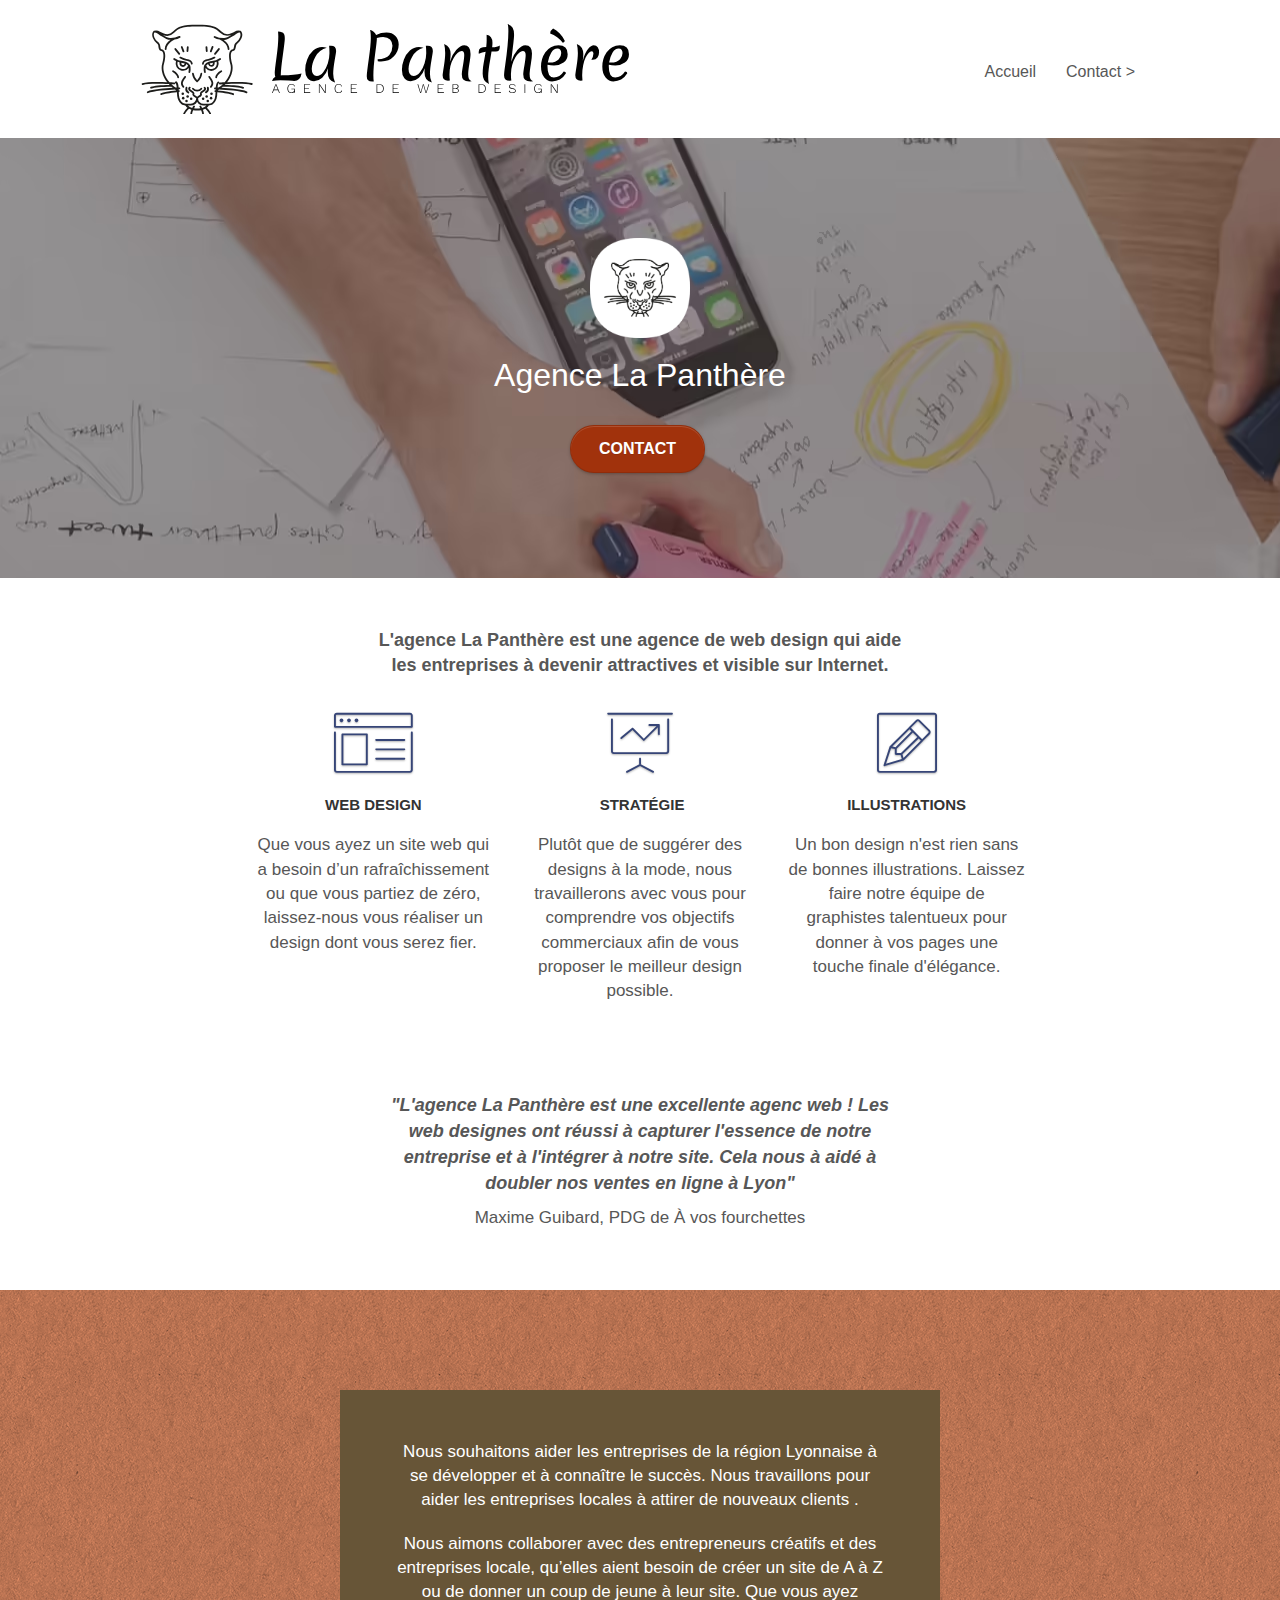
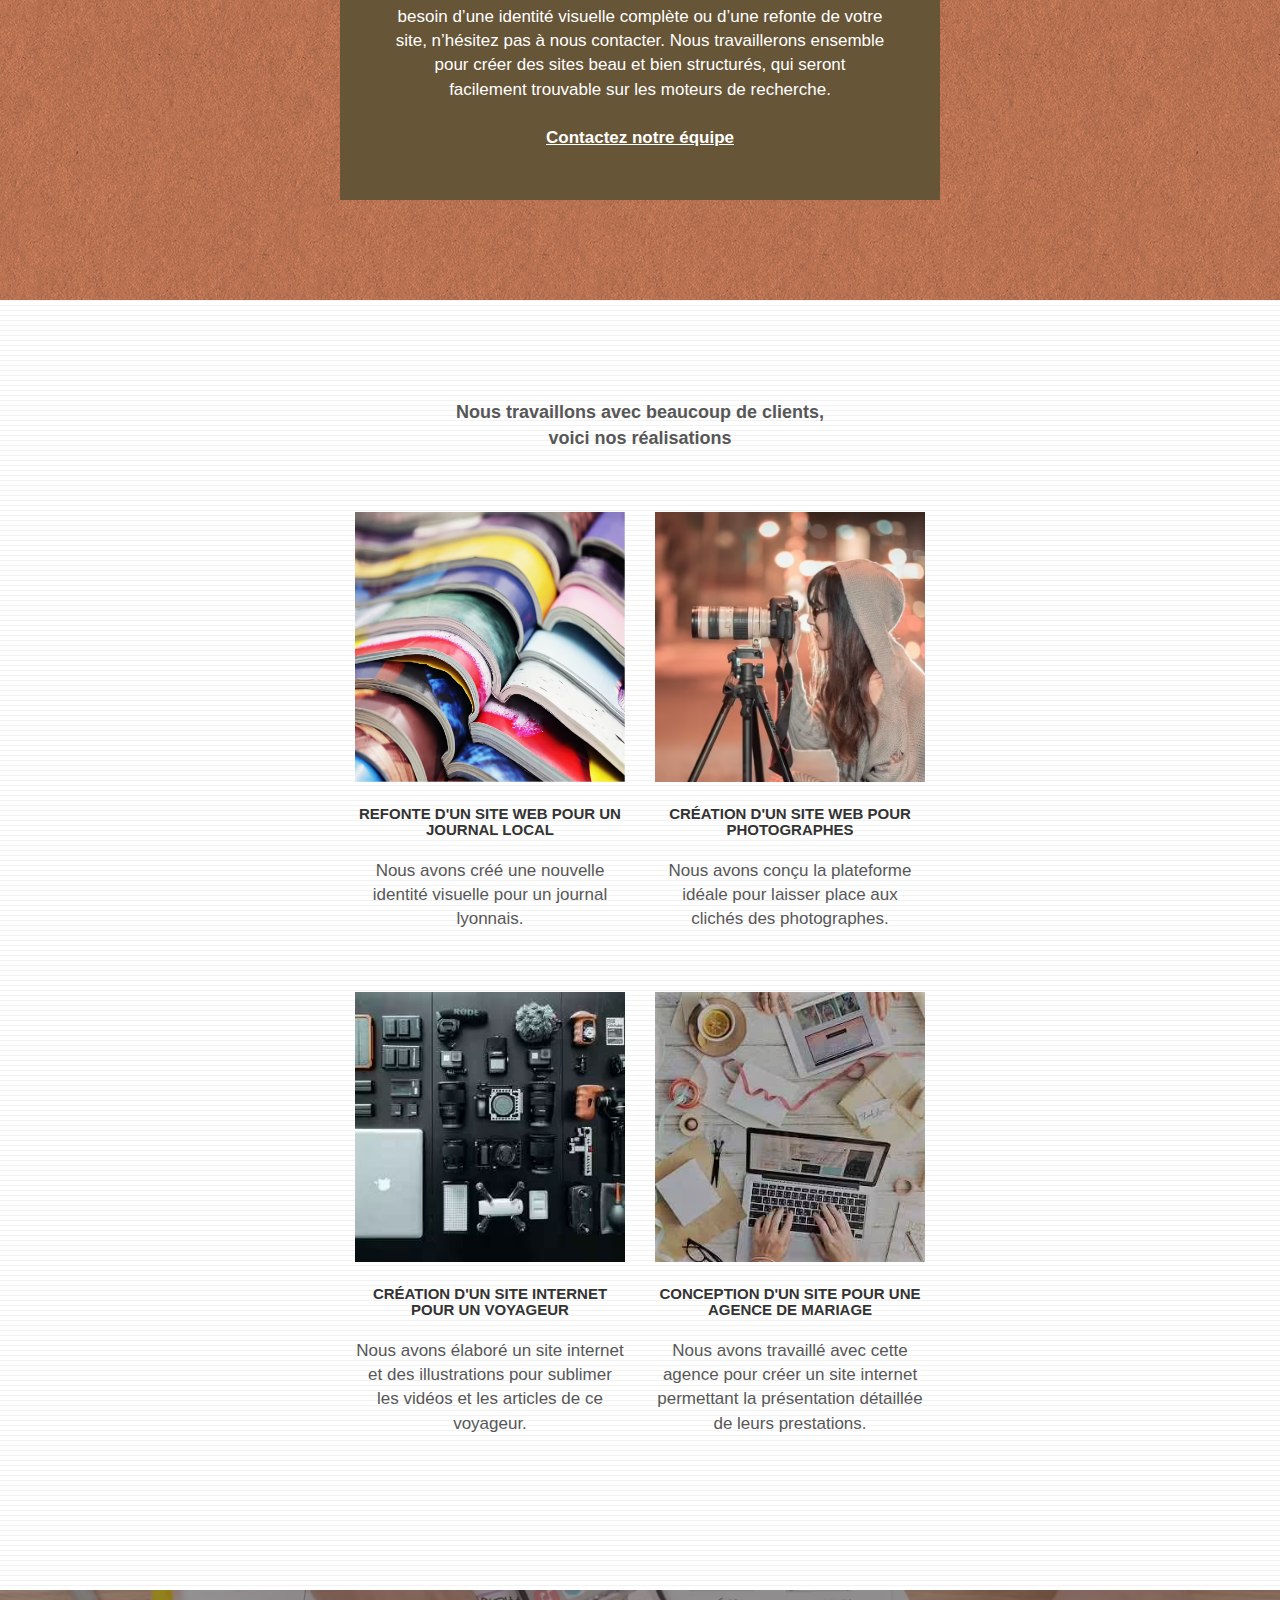
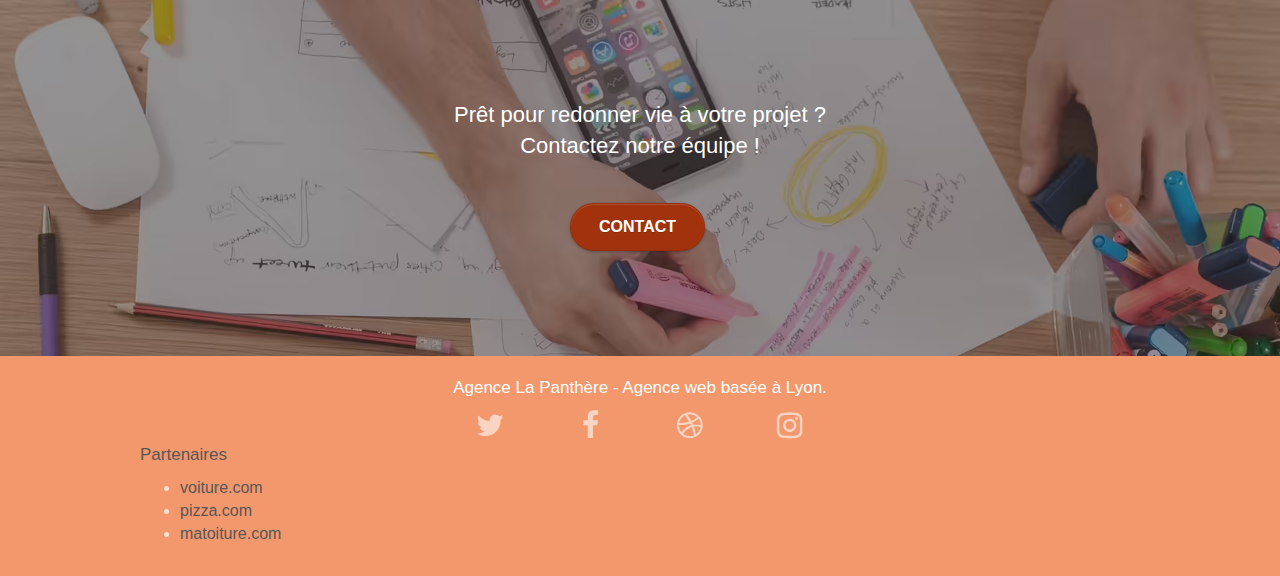
==== index.html @ 0330faa1 "Pushing all file" ====
<!doctype html>
<html lang="fr">
<head>
    <meta charset="utf-8">
    <meta name="description" content="Page d'introduction de la société web design La Panthère">
    <meta name="viewport" content="width=device-width, initial-scale=1.0, viewport-fit=cover">
    <link rel="shortcut icon" type="image/png" href="favicon.jpg">
    
	<link rel="stylesheet" type="text/css" href="./css/bootstrap.min.css">
	<link rel="stylesheet" type="text/css" href="style.min.css">
	<link rel="stylesheet" type="text/css" href="./css/font-awesome.min.css">
	<link rel="stylesheet" type="text/css" href="./css/et-line.min.css">
	
    
	<script src="./js/jquery-2.1.0.min.js"></script>
	<script src="./js/bootstrap.min.js"></script>
	<script src="./js/blocs.min.js"></script>
	<script src="./js/jquery.touchSwipe.min.js" defer></script>
	<script src="./js/gmaps.min.js"></script>

    <title>Accueil</title>

    
<!-- Analytics -->
 
<!-- Analytics END -->
    
</head>
<body>
<!-- Principal conteneur -->
<main class="page-container">
    
<!-- bloc-0 -->
<header class="bloc bgc-white l-bloc " id="bloc-0">
	<div class="container bloc-sm">

		<nav class="navbar row">
			<div class="navbar-header">
				<a class="navbar-brand" href="index.html"><img src="img/agence-la-panthere-monochrome.svg" alt="paris web design logo agence web" height="40" aria-label="Logo panthère de la marque"/></a>
				<button id="nav-toggle" type="button" class="ui-navbar-toggle navbar-toggle" data-toggle="collapse" data-target=".navbar-1" aria-label="dérouler menu de navigation">
					<span class="sr-only">Toggle navigation</span><span class="icon-bar"></span><span class="icon-bar"></span><span class="icon-bar"></span>
				</button>
			</div>
			<div class="collapse navbar-collapse navbar-1 special-dropdown-nav">
				<ul class="site-navigation nav navbar-nav">
					<li>
						<a aria-label="Ce diriger vers la page Accueil" href="index.html">Accueil</a>
					</li>
					<li>
						<a aria-label="Ce diriger vers la page Contact" href="page2.html">Contact &gt;</a>
					</li>
				</ul>
			</div>
		</nav>
	</div>
</header>
<!-- bloc-0 END -->

<!-- bloc-1-presentation -->
<section class="bloc bgc-dark-slate-blue bg-banniere d-bloc bg-t-edge bloc-bg-texture texture-paper b-parallax" id="bloc-1-hero">
	<div class="container bloc-lg">
		<div class="row tight-width-whitespace">
			<div class="col-sm-12">
				<img src="img/logo.png" class="center-block image-resize-mode" width="100" alt="Agence La Panthère, agence web paris, création logo paris" aria-label="Logo panthère de la marque"/>
				<h1 class="text-center hero-bloc-text tc-white ">
					Agence La Panthère
				</h1>
				<div class="text-center">
					<a href="page2.html" class="btn btn-lg btn-clean btn-rd cta-hero btn-atomic-tangerine" id="cta-hero" aria-label="Ce diriger vers la page Contact">Contact</a>
				</div>
			</div>
		</div>
	</div>
</section>
<!-- bloc-1-presentation END -->

<!-- bloc-2-services -->
<section class="bloc bgc-white l-bloc" id="bloc-2-services">
	<div class="container bloc-md">
		<div class="row">
			<div class="col-sm-12 text-center">
				<p class="citations ct_heavy">L'agence La Panthère est une agence de web design qui aide<br>
					les entreprises à devenir attractives et visible sur Internet.</p>
			</div>
		</div>
		<div class="row voffset-lg med-width-whitespace">
			<div class="col-sm-4">
				<div class="text-center">
					<span class="et-icon-browser sm-shadow icon-dark-slate-blue icons icon-lg"></span>
				</div>
				<h3 class="mg-md text-center">
					Web design
				</h3>
				<p class="text-center citations">
					Que vous ayez un site web qui a besoin d&rsquo;un rafraîchissement ou que vous partiez de zéro, laissez-nous vous réaliser un design dont vous serez fier.
				</p>
			</div>
			<div class="col-sm-4">
				<div class="text-center">
					<span class="et-icon-presentation sm-shadow icon-dark-slate-blue icons icon-lg" ></span>
				</div>
				<h3 class="mg-md text-center">
					&nbsp;Stratégie
				</h3>
				<p class="text-center citations">
					Plutôt que de suggérer des designs à la mode, nous travaillerons avec vous pour comprendre vos objectifs commerciaux afin de vous proposer le meilleur design possible.<br>
				</p>
			</div>
			<div class="col-sm-4">
				<div class="text-center">
					<span class="et-icon-edit sm-shadow icon-dark-slate-blue icons icon-lg"></span>
				</div>
				<h3 class="mg-md text-center">
					Illustrations
				</h3>
				<p class="text-center citations">
					Un bon design n'est rien sans de bonnes illustrations. Laissez faire notre équipe de graphistes talentueux pour donner à vos pages une touche finale d'élégance.
				</p>
			</div>
		</div>
		<div class="row voffset-lg voffset">
			<div class="col-xs-12 col-md-8 col-md-offset-2 text-center">
				<p class="ct_heavy ct_ita">"L'agence La Panthère est une excellente agenc web ! Les<br>
					web designes ont réussi à capturer l'essence de notre<br>
					entreprise et à l'intégrer à notre site. Cela nous à aidé à<br>
					doubler nos ventes en ligne à Lyon"</p>
				<p class="citations ct_light">Maxime Guibard, PDG de À vos fourchettes</p>
			</div>
		</div>
	</div>
</section>
<!-- bloc-2-services END -->

<!-- bloc-3-what-i-do -->
<section class="bloc tc-white bgc-atomic-tangerine bg-presentation d-bloc bloc-bg-texture texture-paper b-parallax" id="bloc-3-what-i-do">
	<div class="container bloc-lg">
		<div class="row tight-width-whitespace black-background">
			<div class="col-sm-12">
				<h2 class="mg-md text-center tc-white citations">
					Nous souhaitons aider les entreprises de la région Lyonnaise à se développer et à connaître le succès. Nous travaillons pour aider les entreprises locales à attirer de nouveaux clients .<br>
				</h2>
				<p class="text-center white citations">
					Nous aimons collaborer avec des entrepreneurs créatifs et des entreprises locale, qu’elles aient besoin de créer un site de A à Z ou de donner un coup de jeune à leur site. Que vous ayez besoin d’une identité visuelle complète ou d’une refonte de votre site, n’hésitez pas à nous contacter. Nous travaillerons ensemble pour créer des sites beau et bien structurés, qui seront facilement trouvable sur les moteurs de recherche. <br><br><a class="ltc-white bold-link" href="page2.html">Contactez notre équipe</a><br>
				</p>
			</div>
		</div>
	</div>
</section>
<!-- bloc-3-what-i-do END -->

<!-- bloc-4-portfolio -->
<section class="bloc bgc-white bg-lines-h2-bg bg-repeat l-bloc" id="bloc-4-portfolio">
	<div class="container bloc-lg">
		<div class="row">
			<div class="col-sm-12 text-center">
				<p class="ct_heavy">Nous travaillons avec beaucoup de clients,<br>
					voici nos réalisations</p>
			</div>
		</div>
		<div class="row tight-width-whitespace portfolio-row">
			<div class="col-sm-6">
				<a href="#" data-lightbox="img/1.avif" data-gallery-id="gallery-1" data-caption="Refonte d'un site web pour un journal local" data-frame="snapshot-lb"><img src="img/1.avif" alt="refonte site web journal" class="img-responsive portfolio-thumb" aria-label="Photo de livre multi-color posé les "/></a>
				<h3 class="mg-md text-center">
					Refonte d'un site web pour un journal local
				</h3>
				<p class="text-center citations">
					Nous avons créé une nouvelle identité visuelle pour un journal lyonnais.
				</p>
			</div>
			<div class="col-sm-6">
				<a href="#" data-lightbox="img/2.avif" data-gallery-id="gallery-1" data-caption="Création d'un site web pour photographes" data-frame="snapshot-lb"><img src="img/2.avif" class="img-responsive portfolio-thumb" alt="Création d'un site web pour photographes" aria-label="Photo d'une femme regardant a travers un appareil photo"/></a>
				<h3 class="mg-md text-center">
					Création d'un site web pour photographes
				</h3>
				<p class="text-center citations">
					Nous avons conçu la plateforme idéale pour laisser place aux clichés des photographes.
				</p>
			</div>
		</div>
		<div class="row tight-width-whitespace portfolio-row">
			<div class="col-sm-6">
				<a href="#" data-lightbox="img/3.avif" data-gallery-id="gallery-1" data-caption="Création d'un site internet pour un voyageur" data-frame="snapshot-lb"><img src="img/3.avif" class="img-responsive portfolio-thumb" alt="Création d'un site web pour voyageur" aria-label="Photo d'une table avec divers objets numérique ordinateur, caméra, drone, micro dessus"/></a>
				<h3 class="mg-md text-center">
					Création d'un site internet pour un voyageur
				</h3>
				<p class="text-center citations">
					Nous avons élaboré un site internet et des illustrations pour sublimer les vidéos et les articles de ce voyageur.
				</p>
			</div>
			<div class="col-sm-6">
				<a href="#" data-lightbox="img/4.avif" data-gallery-id="gallery-1" data-caption="Conception d'un site pour une agence de mariage" data-frame="snapshot-lb"><img src="img/4.avif" class="img-responsive portfolio-thumb" alt="Création d'un site web pour agence de mariage" aria-label="Photo d'une table, il y a deux personnes qui travaille sur un ordinateur et une tablette"/></a>
				<h3 class="mg-md text-center">
					Conception d'un site pour une agence de mariage
				</h3>
				<p class="text-center citations">
					Nous avons travaillé avec cette agence pour créer un site internet permettant la présentation détaillée de leurs prestations.
				</p>
			</div>
		</div>
	</div>
</section>
<!-- bloc-4-portfolio END -->

<!-- bloc-5-cta -->
<section class="bloc bgc-dark-slate-blue bg-banniere d-bloc bloc-bg-texture texture-paper" id="bloc-5-cta">
	<div class="container bloc-lg">
		<div class="row">
			<h2 class="mg-md text-center tc-white">
				Prêt pour redonner vie à votre projet ?<br>Contactez notre équipe !
			</h2>
			<div class="col-sm-12 text-center">
				<a href="page2.html" class="btn btn-atomic-tangerine btn-clean btn-rd btn-lg cta-hero" aria-label="Ce diriger vers la page Contact">Contact</a>
			</div>
		</div>
	</div>
</section>
<!-- bloc-5-cta END -->

<!-- Footer - bloc-8 -->
<footer class="bloc bgc-atomic-tangerine d-bloc" id="bloc-8">
	<div class="container bloc-sm">
		<div class="row">
			<div class="col-sm-12">
				<p class="text-center white citations">
					Agence La Panthère - Agence web basée à Lyon.<br>
				</p>
				<div class="row row-no-gutters social">
					<div class="col-sm-3">
						<div class="text-center">
							<a class="social" href="index.html" aria-label="Ce diriger vers la page Twitter"><span class="fa fa-twitter icon-md"></span></a>
						</div>
					</div>
					<div class="col-sm-3">
						<div class="text-center">
							<a class="social" href="index.html" aria-label="Ce diriger vers la page Facebook"><span class="fa fa-facebook icon-md"></span></a>
						</div>
					</div>
					<div class="col-sm-3">
						<div class="text-center">
							<a class="social" href="index.html" aria-label="Ce diriger vers la page Dribbble"><span class="fa fa-dribbble icon-md"></span></a>
						</div>
					</div>
					<div class="col-sm-3">
						<div class="text-center">
							<a class="social" href="index.html" aria-label="Ce diriger vers la page Instragram"><span class="fa fa-instagram icon-md"></span></a>
						</div>
					</div>
				</div>
				<div class="row">
					<div class="col-sm-4">
						<p class="citations">Partenaires</p>
							<ul>
								<li><a href="voiture.com" aria-label="Ce diriger vers le site voiture.com">voiture.com</a></li>
								<li><a href="pizza.com" aria-label="Ce diriger vers le site pizza.com">pizza.com</a></li>
								<li><a href="matoiture.com" aria-label="Ce diriger vers le site matoiture.com">matoiture.com</a></li>
							</ul>		
					</div>
				</div>
			</div>
		</div>
	</div>
</footer>
<!-- Footer - bloc-8 END -->

</main>
<!-- Principal conteneur END -->
    

</body>
</html>
---- style.min.css ----
body{margin:0;padding:0;background:#fff;overflow-x:hidden;-webkit-font-smoothing:antialiased;-moz-osx-font-smoothing:grayscale}a,button{transition:all .3s ease-in-out;outline:0!important}a:hover{text-decoration:none;cursor:pointer}#page-loading-blocs-notifaction{position:fixed;top:0;bottom:0;width:100%;z-index:100000;background:#fff url(img/pageload-spinner.gif) no-repeat center center}.citations{font-size:17px}.ct_heavy{font-weight:700;font-size:18px}.ct_ita{font-style:italic}.ct_light{font-weight:500}.bloc{width:100%;clear:both;background:50% 50% no-repeat;padding:0 50px;-webkit-background-size:cover;-moz-background-size:cover;-o-background-size:cover;background-size:cover;position:relative}.bloc .container{padding-left:0;padding-right:0}.bloc-lg{padding:100px 50px}.bloc-md{padding:50px}.bloc-sm{padding:20px 50px}.bg-b-edge,.bg-bl-edge,.bg-br-edge,.bg-center,.bg-l-edge,.bg-r-edge,.bg-repeat,.bg-t-edge,.bg-tl-edge,.bg-tr-edge{-webkit-background-size:auto!important;-moz-background-size:auto!important;-o-background-size:auto!important;background-size:auto!important}.bg-repeat{background:repeat}.bg-t-edge{background:top no-repeat}.bloc-bg-texture::before{content:"";background-size:2px 2px;position:absolute;top:0;bottom:0;left:0;right:0}.texture-paper::before{z-index:-1;background:url(img/texture-paper.png);background-size:280px 280px}.b-parallax{background-attachment:fixed}.d-bloc{color:rgba(255,255,255,.7)}.d-bloc button:hover{color:rgba(255,255,255,.9)}.d-bloc .icon-round,.d-bloc .icon-rounded,.d-bloc .icon-semi-rounded-a,.d-bloc .icon-semi-rounded-b,.d-bloc .icon-square{border-color:rgba(255,255,255,.9)}.d-bloc .divider-h span{border-color:rgba(255,255,255,.2)}.d-bloc .a-btn,.d-bloc .navbar a,.d-bloc .navbar-brand,.d-bloc a .icon-lg,.d-bloc a .icon-md,.d-bloc a .icon-sm,.d-bloc a .icon-xl,.d-bloc h1 a,.d-bloc h2 a,.d-bloc h3 a,.d-bloc h4 a,.d-bloc h5 a,.d-bloc h6 a,.d-bloc p a{color:rgba(255,255,255,.6)}.d-bloc .a-btn:hover,.d-bloc .navbar a:hover,.d-bloc .navbar-brand:hover,.d-bloc a:hover .icon-lg,.d-bloc a:hover .icon-md,.d-bloc a:hover .icon-sm,.d-bloc a:hover .icon-xl,.d-bloc h1 a:hover,.d-bloc h2 a:hover,.d-bloc h3 a:hover,.d-bloc h4 a:hover,.d-bloc h5 a:hover,.d-bloc h6 a:hover,.d-bloc p a:hover{color:rgba(255,255,255,1)}.d-bloc .navbar-toggle .icon-bar{background:rgba(255,255,255,1)}.d-bloc .btn-wire,.d-bloc .btn-wire:hover{color:rgba(255,255,255,1);border-color:rgba(255,255,255,1)}.d-bloc .panel{color:rgba(0,0,0,.5)}.d-bloc .panel button:hover{color:rgba(0,0,0,.7)}.d-bloc .panel icon{border-color:rgba(0,0,0,.7)}.d-bloc .panel .divider-h span{border-color:rgba(0,0,0,.1)}.d-bloc .panel .a-btn{color:rgba(0,0,0,.6)}.d-bloc .panel .a-btn:hover{color:rgba(0,0,0,1)}.d-bloc .panel .btn-wire,.d-bloc .panel .btn-wire:hover{color:rgba(0,0,0,.7);border-color:rgba(0,0,0,.3)}.d-bloc .panel,.l-bloc{color:rgba(0,0,0,.5)}.d-bloc .panel button:hover,.l-bloc button:hover{color:rgba(0,0,0,.7)}.l-bloc .icon-round,.l-bloc .icon-rounded,.l-bloc .icon-semi-rounded-a,.l-bloc .icon-semi-rounded-b,.l-bloc .icon-square{border-color:rgba(0,0,0,.7)}.d-bloc .panel .divider-h span,.l-bloc .divider-h span{border-color:rgba(0,0,0,.1)}.d-bloc .panel .a-btn,.l-bloc .a-btn,.l-bloc .navbar a,.l-bloc .navbar-brand,.l-bloc a .icon-lg,.l-bloc a .icon-md,.l-bloc a .icon-sm,.l-bloc a .icon-xl,.l-bloc h1 a,.l-bloc h2 a,.l-bloc h3 a,.l-bloc h4 a,.l-bloc h5 a,.l-bloc h6 a,.l-bloc p a{color:rgba(0,0,0,.6)}.d-bloc .panel .a-btn:hover,.l-bloc .a-btn:hover,.l-bloc .navbar a:hover,.l-bloc .navbar-brand:hover,.l-bloc a:hover .icon-lg,.l-bloc a:hover .icon-md,.l-bloc a:hover .icon-sm,.l-bloc a:hover .icon-xl,.l-bloc h1 a:hover,.l-bloc h2 a:hover,.l-bloc h3 a:hover,.l-bloc h4 a:hover,.l-bloc h5 a:hover,.l-bloc h6 a:hover,.l-bloc p a:hover{color:rgba(0,0,0,1)}.l-bloc .navbar-toggle .icon-bar{color:rgba(0,0,0,.6)}.d-bloc .panel .btn-wire,.d-bloc .panel .btn-wire:hover,.l-bloc .btn-wire,.l-bloc .btn-wire:hover{color:rgba(0,0,0,.7);border-color:rgba(0,0,0,.3)}.voffset{margin-top:30px}.voffset-lg{margin-top:80px}.row-no-gutters{margin-right:0;margin-left:0}.row.row-no-gutters>[class*=" col-"],.row.row-no-gutters>[class^=col-]{padding-right:0;padding-left:0}#bloc-1-hero h1{font-size:32px}.navbar{margin-bottom:0;z-index:1}.navbar-brand{height:auto;padding:3px 15px;font-size:25px;font-weight:400;font-weight:600;line-height:44px}.navbar-brand img{max-height:200px;height:90px;margin:0 5px 0 0;display:inline}.navbar-brand img[src$=svg]{min-width:100px}.nav-center .navbar-brand img{margin:0}.navbar .nav{padding-top:2px;margin-right:-16px;float:right;z-index:1}.nav>li{float:left;margin-top:4px;font-size:16px}.navbar-nav .open .dropdown-menu>li>a{text-align:inherit}.nav>li a:focus,.nav>li a:hover{background:0 0}.navbar-toggle{margin:10px 10px 0 0;border:0}.navbar-toggle:hover{background:0 0!important}.navbar-toggle .icon-bar{background-color:rgba(0,0,0,.5);width:26px}.nav-invert .navbar .nav{float:left}.nav-invert .navbar-brand,.nav-invert .navbar-header{float:right;position:relative;z-index:2}@media (min-width:768px){.site-navigation{position:absolute;top:50%;right:20px;transform:translate(0,-50%);-webkit-transform:translateY(-50%)}.nav>li .dropdown-menu a,.nav>li .dropdown-menu a:hover{color:#484848}.nav-invert .site-navigation{left:0;right:0}.nav-center{text-align:center}.nav-center .navbar-header{width:100%}.nav-center .nav>li,.nav-center .navbar-brand,.nav-center .navbar-header{float:none;display:inline-block}.nav-center .site-navigation{position:relative;width:100%;right:0;margin-right:0;margin-top:20px}.nav-center.mini-nav .navbar-toggle{float:none;margin:10px auto 0}}.nav>li>.dropdown a{background:0 0!important;display:block;padding:14px 15px}nav .caret{margin:0 5px}.dropdown-menu .dropdown-menu{top:-8px;left:100%}.dropdown-menu .dropmenu-flow-right{top:100%;left:0;margin-left:-1px;border-top-left-radius:0;border-top-right-radius:0}.dropdown-menu .dropdown span{border:4px solid #000;border-top-color:transparent;border-right-color:transparent;border-bottom-color:transparent;margin:6px -5px 0 0!important;float:right}.mg-md{margin-top:10px;margin-bottom:20px}.mg-lg{margin-top:10px;margin-bottom:40px}.btn{margin:0 5px 5px 0}.btn.pull-right{margin:0 0 5px 5px}.btn-d,.btn-d:focus,.btn-d:hover{color:#fff;background:rgba(0,0,0,.3)}button{outline:0!important}.btn-rd{border-radius:40px}.btn-clean{border:1px solid rgba(0,0,0,.08);border-bottom-color:rgba(0,0,0,.1);text-shadow:0 1px 0 rgba(0,0,1,.1);box-shadow:0 1px 3px rgba(0,0,1,.25),inset 0 1px 0 0 rgba(255,255,255,.15)}.icon-md{font-size:30px!important}.icon-lg{font-size:60px!important}.sm-shadow{text-shadow:0 1px 2px rgba(0,0,0,.3)}.panel-sq,.panel-sq .panel-footer,.panel-sq .panel-heading{border-radius:0}.panel-rd{border-radius:30px}.panel-rd .panel-heading{border-radius:29px 29px 0 0}.panel-rd .panel-footer{border-radius:0 0 29px 29px}.form-control{border-color:rgba(0,0,0,.1);box-shadow:none}.scrollToTop{width:40px;height:40px;position:fixed;bottom:20px;right:20px;opacity:1;z-index:500;transition:all .3s ease-in-out}.scrollToTop span{margin-top:6px}.showScrollTop{font-size:14px;opacity:1}a[data-lightbox]{position:relative;display:block;text-align:center}a[data-lightbox]:hover::before{content:"+";font-family:HelveticaNeue-Light,"Helvetica Neue Light","Helvetica Neue",Helvetica,Arial;font-size:32px;width:50px;height:50px;margin-left:-25px;border-radius:50%;background:rgba(0,0,0,.6);color:#fff;font-weight:100;z-index:1;position:absolute;top:50%;transform:translateY(-50%);-webkit-transform:translateY(-50%)}a[data-lightbox]:hover img{opacity:.6;-webkit-animation-fill-mode:none;animation-fill-mode:none}#lightbox-modal{display:flex;align-items:center}#lightbox-modal .modal-dialog{width:90%;max-width:900px;margin:0 auto 0}#lightbox-modal .modal-dialog img{max-height:90vh;margin:0 auto}.lightbox-caption{padding:20px;color:#fff;background:rgba(0,0,0,.5);position:absolute;left:15px;right:15px;bottom:5px}.close-lightbox{color:#fff;font-size:30px;position:absolute;top:20px;right:20px;z-index:20;background:rgba(0,0,0,.5);border:none;line-height:30px;padding:0 9px 5px;opacity:.3}.close-lightbox:hover,.next-lightbox:hover,.prev-lightbox:hover{opacity:1;color:#fff}.next-lightbox,.prev-lightbox{font-size:20px;color:rgba(255,255,255,.9);background:rgba(0,0,0,.5);transition:all .2s ease-in-out;position:absolute;top:45%;z-index:1;opacity:.4}.next-lightbox{padding:6px 8px 1px 13px;right:25px}.prev-lightbox{padding:6px 13px 1px 10px;left:25px}.snapshot-lb .modal-body{padding-bottom:45px}.snapshot-lb .lightbox-caption{padding:0;color:rgba(0,0,0,.5);background:0 0}.btn,a,h1,h2,h3,h4,h5,h6,label,p{font-family:helvetica;font-weight:400;color:#575757!important}.container{max-width:1000px}.hero-bloc-text{font-size:38px}.hero-bloc-text-sub{font-size:36px}.statement-bloc-text{line-height:26px;font-style:italic;font-size:20px;text-align:center;font-weight:lighter;max-width:520px;margin:auto auto auto auto}p{font-size:11px}.tight-width-whitespace{max-width:600px;margin:auto auto auto auto}.h1{font-size:20px;font-family:"Open Sans"}.cta-hero{margin-top:22px;color:#fff!important;text-transform:uppercase;padding:12px 28px 12px 28px;font-size:16px;font-weight:700}.social{max-width:400px;margin:auto auto auto auto}h2{font-size:22px;line-height:1.4em}h3{font-size:15px;text-transform:uppercase;font-weight:700;color:#333!important}.med-width-whitespace{max-width:800px;margin:auto auto auto auto;box-shadow:0 0 0 #000}h1{color:#333!important}h4{color:#333!important}.icons{margin-bottom:14px;margin-top:24px}.white{color:#fff!important}.portfolio-thumb{margin-bottom:24px}.portfolio-row{margin-bottom:44px;margin-top:50px}.avatar{box-shadow:0 4px 9px rgba(0,0,0,.3)}.black-background{background-color:#675537;padding:40px 40px 40px 40px}.bold-link{font-weight:900;text-decoration:underline!important}.bgc-white{background-color:#fff}.bgc-dark-slate-blue{background-color:#364577}.bgc-atomic-tangerine{z-index:0;background-color:#f3976c}.tc-white{color:#fff!important}.btn-atomic-tangerine{background:#a1320c;color:#fff!important}.btn-atomic-tangerine:hover{background:#c27956!important;color:#fff!important}.ltc-white{color:#fff!important}.ltc-white:hover{color:#ccc!important}.ltc-atomic-tangerine{color:#f3976c!important}.ltc-atomic-tangerine:hover{color:#c27956!important}.icon-dark-slate-blue{color:#364577!important;border-color:#364577!important}.bg-dots-bg{background-image:url(img/dots-bg.png)}.bg-lines-h2-bg{background-image:url(img/lines-h2-bg.png)}.bg-banniere{background-image:url(img/agence-la-panthere.avif)}.bg-presentation{background-image:url(img/image-de-presentation.bmp)}@media (max-width:1024px){.bloc{padding-left:20px;padding-right:20px}.bloc-tile-2.full-width-bloc .container,.bloc-tile-3.full-width-bloc .container,.bloc-tile-4.full-width-bloc .container,.bloc.full-width-bloc{padding-left:0;padding-right:0}}@media (max-width:992px) and (min-width:768px){.navbar .nav{max-width:80%}.nav-center.navbar .nav{max-width:100%}}@media only screen and (min-device-width:768px) and (max-device-width:1024px) and (orientation:landscape){.b-parallax{background-attachment:scroll}}@media only screen and (min-device-width:1024px) and (max-device-width:1366px) and (-webkit-min-device-pixel-ratio:1.5){.b-parallax{background-attachment:scroll}}@media (max-width:991px){.container{width:100%}.b-parallax{background-attachment:scroll}#hero-bloc,.page-container{overflow-x:hidden;position:relative}.bloc{padding-left:constant(safe-area-inset-left);padding-right:constant(safe-area-inset-right)}.bloc-group,.bloc-group .bloc{display:block;width:100%}.bloc-fill-screen .fill-bloc-bottom-edge,.bloc-fill-screen .fill-bloc-top-edge{padding:0 20px;padding-left:constant(safe-area-inset-left);padding-right:constant(safe-area-inset-right)}}@media (max-width:767px){.page-container{overflow-x:hidden;position:relative}#disqus_thread,h1,h2,h3,h4,h5,h6,p{padding-left:10px!important;padding-right:10px!important}.b-parallax{background-attachment:scroll}.navbar .nav{padding-top:0;border-top:1px solid rgba(0,0,0,.2);float:none!important}.navbar.row{margin-left:0;margin-right:0}.site-navigation{position:inherit;transform:none;-webkit-transform:none;-ms-transform:none}.nav>li{margin-top:0;border-bottom:1px solid rgba(0,0,0,.1);background:rgba(0,0,0,.05);text-align:left;padding-left:15px;width:100%}.nav>li:hover{background:rgba(0,0,0,.08)}.dropdown .dropdown a .caret{float:none;margin:5px 0 0 10px!important;border:4px solid #000;border-bottom-color:transparent;border-right-color:transparent;border-left-color:transparent}#hero-bloc .navbar .nav{background:rgba(0,0,0,.8)}#hero-bloc .navbar .nav a{color:rgba(255,255,255,.6)}.hero{padding:50px 0}.hero-nav{left:-1px;right:-1px}.navbar-collapse{padding:0;overflow-x:hidden;-webkit-box-shadow:none;box-shadow:none}.navbar-brand img{max-height:40px;width:auto}.nav-invert .navbar-header{float:none;width:100%}.nav-invert .navbar-toggle{float:left;margin-left:10px}.bloc{padding-left:0;padding-right:0}.bloc-lg,.bloc-xl,.bloc-xxl{padding:40px 0}.bloc-md,.bloc-sm{padding-left:0;padding-right:0}.bloc-fill-screen .fill-bloc-bottom-edge,.bloc-fill-screen .fill-bloc-top-edge,.bloc-tile-2 .container,.bloc-tile-3 .container,.bloc-tile-4 .container{padding-left:0;padding-right:0}.a-block{padding:0 10px}.btn-dwn{display:none}.voffset{margin-top:5px}.voffset-md{margin-top:20px}.voffset-lg{margin-top:30px}form{padding:5px}.close-lightbox{display:inline-block}.blocsapp-device-iphone5{background-size:216px 425px;padding-top:60px;width:216px;height:425px}.blocsapp-device-iphone5 img{width:180px;height:320px}}@media (max-width:400px){.bloc{padding-left:0;padding-right:0}}@media (max-width:767px){.bloc-mob-center-text{text-align:center}}
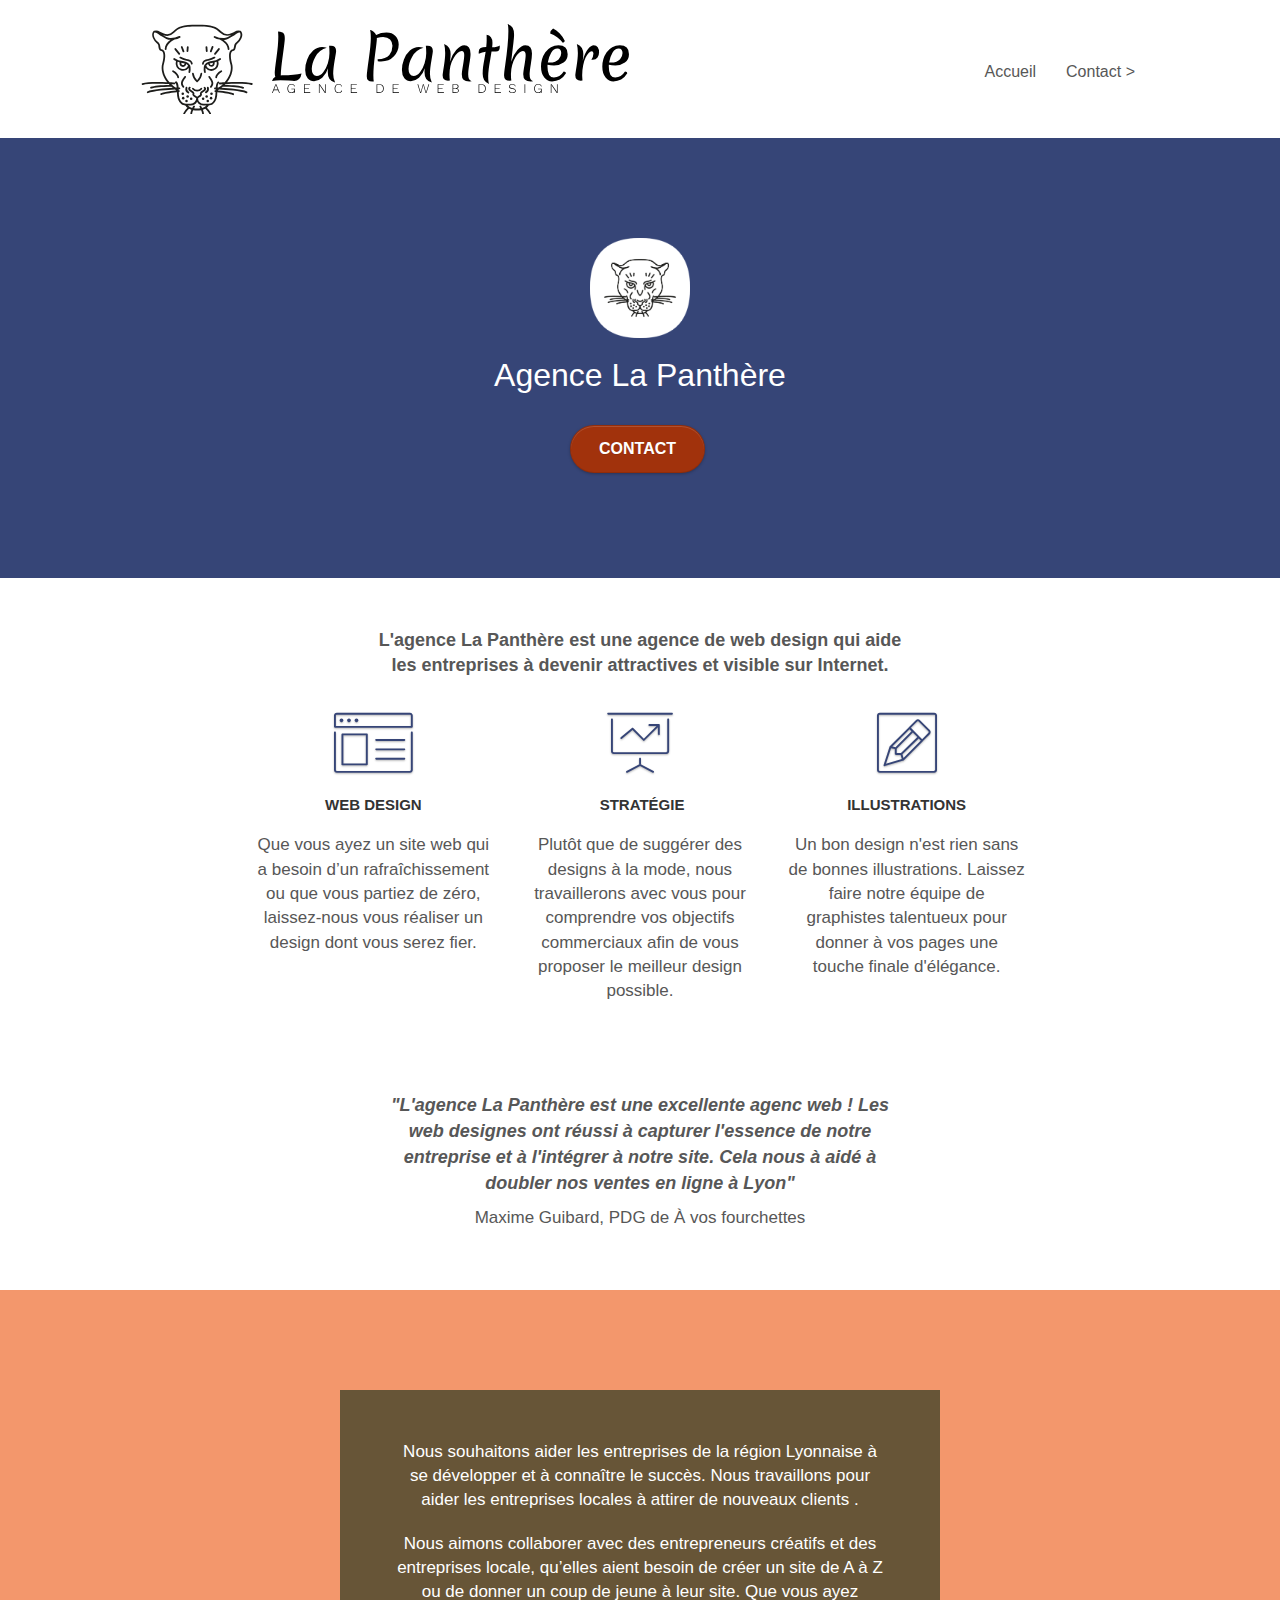
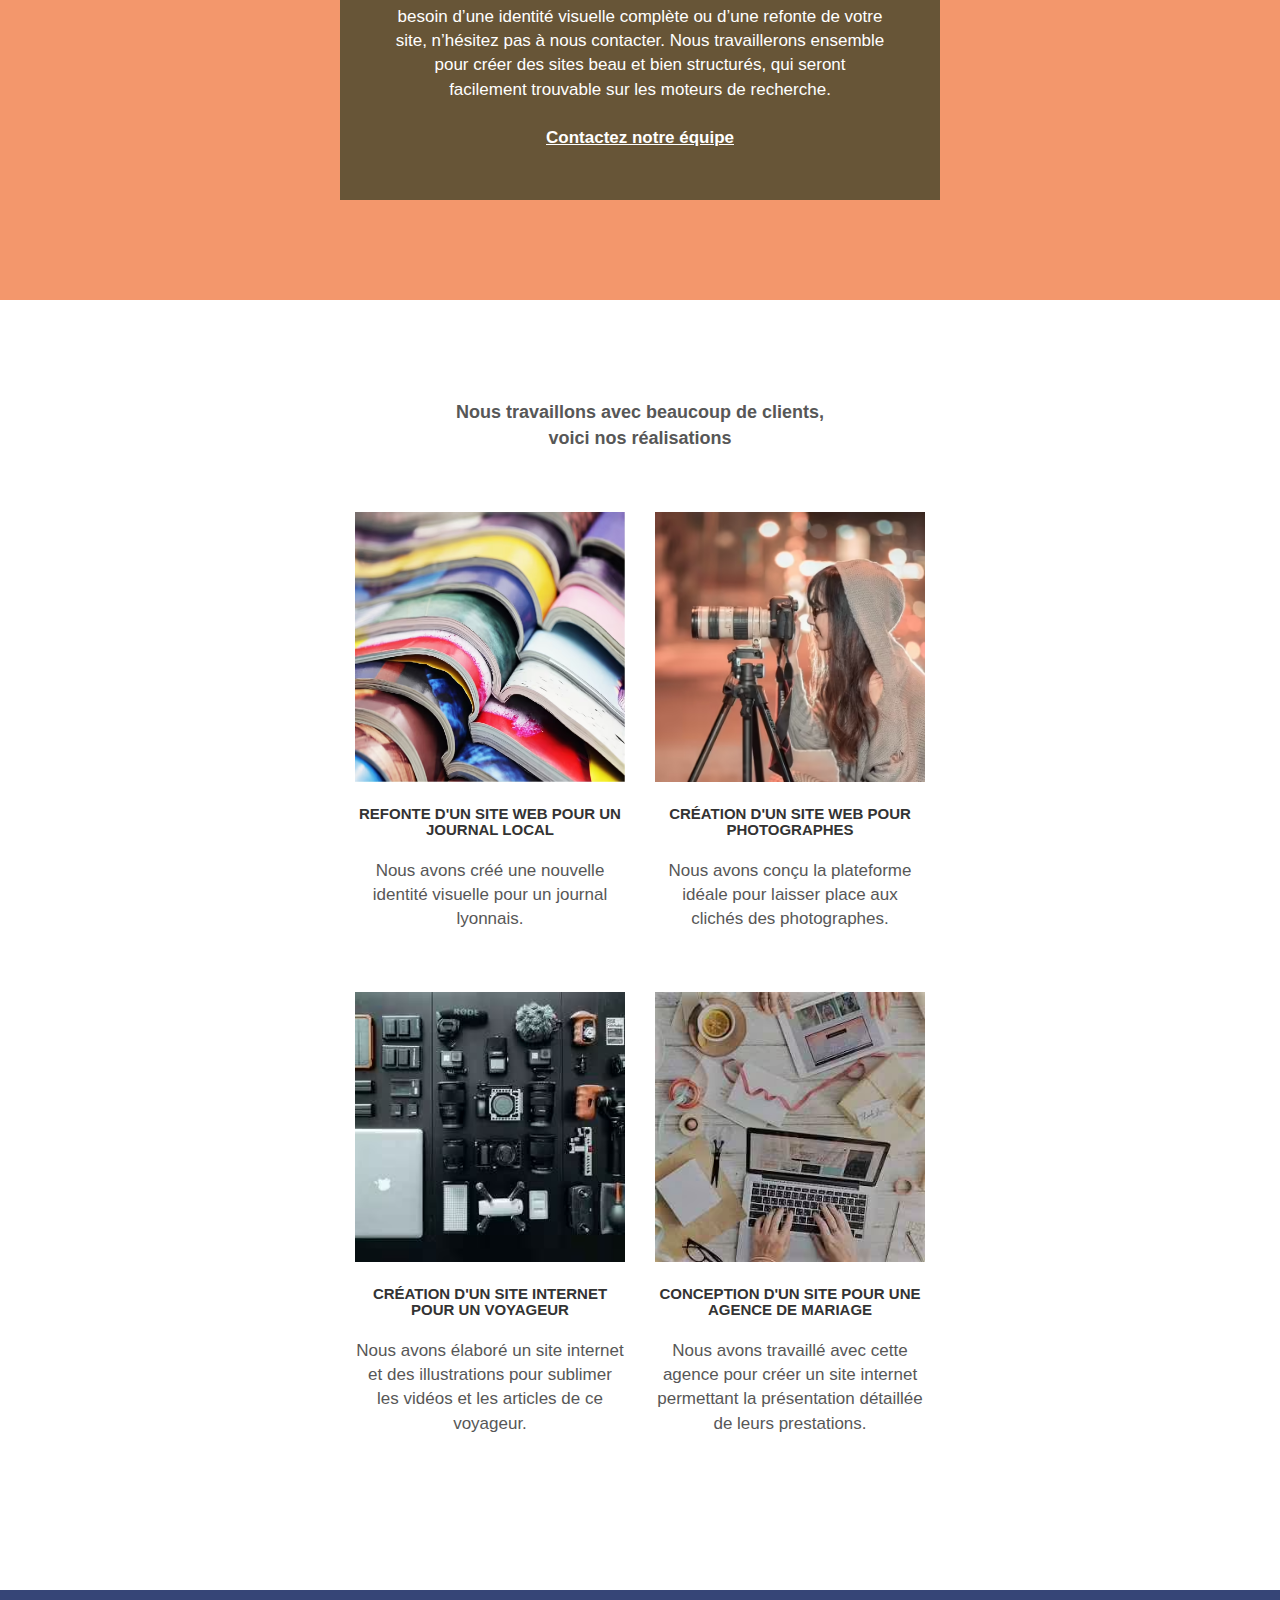
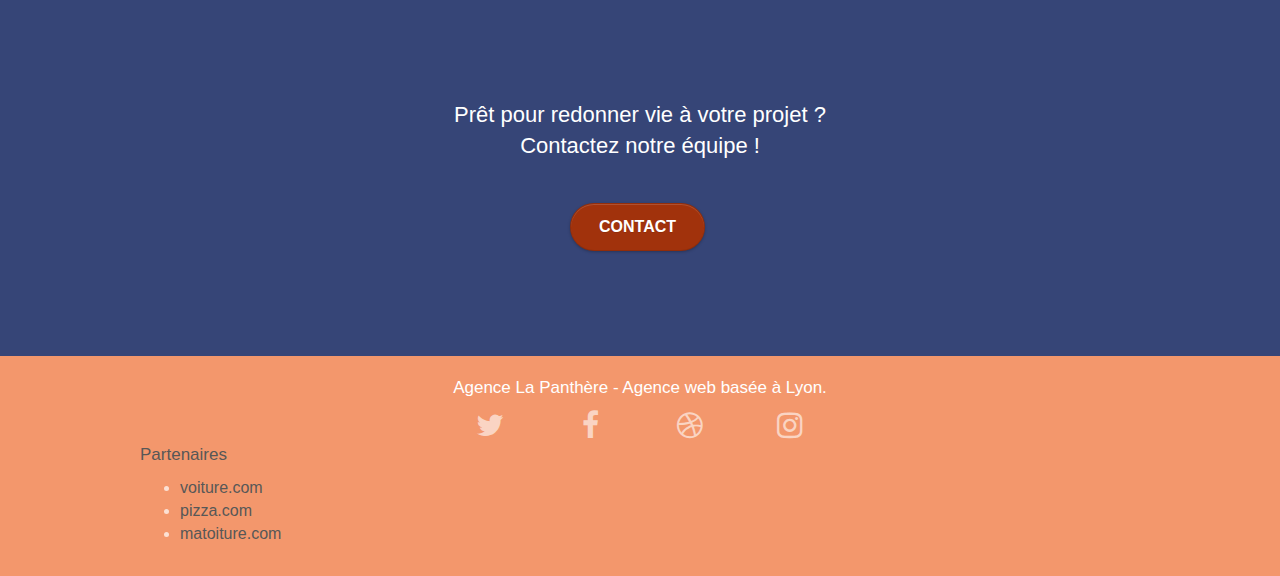
==== commit 369e7231: "adding changed file path" ====
--- a/index.html
+++ b/index.html
@@ -7,7 +7,7 @@
     <link rel="shortcut icon" type="image/png" href="favicon.jpg">
     
 	<link rel="stylesheet" type="text/css" href="./css/bootstrap.min.css">
-	<link rel="stylesheet" type="text/css" href="style.min.css">
+	<link rel="stylesheet" type="text/css" href="./css/style.min.css">
 	<link rel="stylesheet" type="text/css" href="./css/font-awesome.min.css">
 	<link rel="stylesheet" type="text/css" href="./css/et-line.min.css">
 	
--- a/css/style.min.css
+++ b/css/style.min.css
@@ -0,0 +1 @@
+body{margin:0;padding:0;background:#fff;overflow-x:hidden;-webkit-font-smoothing:antialiased;-moz-osx-font-smoothing:grayscale}a,button{transition:all .3s ease-in-out;outline:0!important}a:hover{text-decoration:none;cursor:pointer}#page-loading-blocs-notifaction{position:fixed;top:0;bottom:0;width:100%;z-index:100000;background:#fff url(img/pageload-spinner.gif) no-repeat center center}.citations{font-size:17px}.ct_heavy{font-weight:700;font-size:18px}.ct_ita{font-style:italic}.ct_light{font-weight:500}.bloc{width:100%;clear:both;background:50% 50% no-repeat;padding:0 50px;-webkit-background-size:cover;-moz-background-size:cover;-o-background-size:cover;background-size:cover;position:relative}.bloc .container{padding-left:0;padding-right:0}.bloc-lg{padding:100px 50px}.bloc-md{padding:50px}.bloc-sm{padding:20px 50px}.bg-b-edge,.bg-bl-edge,.bg-br-edge,.bg-center,.bg-l-edge,.bg-r-edge,.bg-repeat,.bg-t-edge,.bg-tl-edge,.bg-tr-edge{-webkit-background-size:auto!important;-moz-background-size:auto!important;-o-background-size:auto!important;background-size:auto!important}.bg-repeat{background:repeat}.bg-t-edge{background:top no-repeat}.bloc-bg-texture::before{content:"";background-size:2px 2px;position:absolute;top:0;bottom:0;left:0;right:0}.texture-paper::before{z-index:-1;background:url(img/texture-paper.png);background-size:280px 280px}.b-parallax{background-attachment:fixed}.d-bloc{color:rgba(255,255,255,.7)}.d-bloc button:hover{color:rgba(255,255,255,.9)}.d-bloc .icon-round,.d-bloc .icon-rounded,.d-bloc .icon-semi-rounded-a,.d-bloc .icon-semi-rounded-b,.d-bloc .icon-square{border-color:rgba(255,255,255,.9)}.d-bloc .divider-h span{border-color:rgba(255,255,255,.2)}.d-bloc .a-btn,.d-bloc .navbar a,.d-bloc .navbar-brand,.d-bloc a .icon-lg,.d-bloc a .icon-md,.d-bloc a .icon-sm,.d-bloc a .icon-xl,.d-bloc h1 a,.d-bloc h2 a,.d-bloc h3 a,.d-bloc h4 a,.d-bloc h5 a,.d-bloc h6 a,.d-bloc p a{color:rgba(255,255,255,.6)}.d-bloc .a-btn:hover,.d-bloc .navbar a:hover,.d-bloc .navbar-brand:hover,.d-bloc a:hover .icon-lg,.d-bloc a:hover .icon-md,.d-bloc a:hover .icon-sm,.d-bloc a:hover .icon-xl,.d-bloc h1 a:hover,.d-bloc h2 a:hover,.d-bloc h3 a:hover,.d-bloc h4 a:hover,.d-bloc h5 a:hover,.d-bloc h6 a:hover,.d-bloc p a:hover{color:rgba(255,255,255,1)}.d-bloc .navbar-toggle .icon-bar{background:rgba(255,255,255,1)}.d-bloc .btn-wire,.d-bloc .btn-wire:hover{color:rgba(255,255,255,1);border-color:rgba(255,255,255,1)}.d-bloc .panel{color:rgba(0,0,0,.5)}.d-bloc .panel button:hover{color:rgba(0,0,0,.7)}.d-bloc .panel icon{border-color:rgba(0,0,0,.7)}.d-bloc .panel .divider-h span{border-color:rgba(0,0,0,.1)}.d-bloc .panel .a-btn{color:rgba(0,0,0,.6)}.d-bloc .panel .a-btn:hover{color:rgba(0,0,0,1)}.d-bloc .panel .btn-wire,.d-bloc .panel .btn-wire:hover{color:rgba(0,0,0,.7);border-color:rgba(0,0,0,.3)}.d-bloc .panel,.l-bloc{color:rgba(0,0,0,.5)}.d-bloc .panel button:hover,.l-bloc button:hover{color:rgba(0,0,0,.7)}.l-bloc .icon-round,.l-bloc .icon-rounded,.l-bloc .icon-semi-rounded-a,.l-bloc .icon-semi-rounded-b,.l-bloc .icon-square{border-color:rgba(0,0,0,.7)}.d-bloc .panel .divider-h span,.l-bloc .divider-h span{border-color:rgba(0,0,0,.1)}.d-bloc .panel .a-btn,.l-bloc .a-btn,.l-bloc .navbar a,.l-bloc .navbar-brand,.l-bloc a .icon-lg,.l-bloc a .icon-md,.l-bloc a .icon-sm,.l-bloc a .icon-xl,.l-bloc h1 a,.l-bloc h2 a,.l-bloc h3 a,.l-bloc h4 a,.l-bloc h5 a,.l-bloc h6 a,.l-bloc p a{color:rgba(0,0,0,.6)}.d-bloc .panel .a-btn:hover,.l-bloc .a-btn:hover,.l-bloc .navbar a:hover,.l-bloc .navbar-brand:hover,.l-bloc a:hover .icon-lg,.l-bloc a:hover .icon-md,.l-bloc a:hover .icon-sm,.l-bloc a:hover .icon-xl,.l-bloc h1 a:hover,.l-bloc h2 a:hover,.l-bloc h3 a:hover,.l-bloc h4 a:hover,.l-bloc h5 a:hover,.l-bloc h6 a:hover,.l-bloc p a:hover{color:rgba(0,0,0,1)}.l-bloc .navbar-toggle .icon-bar{color:rgba(0,0,0,.6)}.d-bloc .panel .btn-wire,.d-bloc .panel .btn-wire:hover,.l-bloc .btn-wire,.l-bloc .btn-wire:hover{color:rgba(0,0,0,.7);border-color:rgba(0,0,0,.3)}.voffset{margin-top:30px}.voffset-lg{margin-top:80px}.row-no-gutters{margin-right:0;margin-left:0}.row.row-no-gutters>[class*=" col-"],.row.row-no-gutters>[class^=col-]{padding-right:0;padding-left:0}#bloc-1-hero h1{font-size:32px}.navbar{margin-bottom:0;z-index:1}.navbar-brand{height:auto;padding:3px 15px;font-size:25px;font-weight:400;font-weight:600;line-height:44px}.navbar-brand img{max-height:200px;height:90px;margin:0 5px 0 0;display:inline}.navbar-brand img[src$=svg]{min-width:100px}.nav-center .navbar-brand img{margin:0}.navbar .nav{padding-top:2px;margin-right:-16px;float:right;z-index:1}.nav>li{float:left;margin-top:4px;font-size:16px}.navbar-nav .open .dropdown-menu>li>a{text-align:inherit}.nav>li a:focus,.nav>li a:hover{background:0 0}.navbar-toggle{margin:10px 10px 0 0;border:0}.navbar-toggle:hover{background:0 0!important}.navbar-toggle .icon-bar{background-color:rgba(0,0,0,.5);width:26px}.nav-invert .navbar .nav{float:left}.nav-invert .navbar-brand,.nav-invert .navbar-header{float:right;position:relative;z-index:2}@media (min-width:768px){.site-navigation{position:absolute;top:50%;right:20px;transform:translate(0,-50%);-webkit-transform:translateY(-50%)}.nav>li .dropdown-menu a,.nav>li .dropdown-menu a:hover{color:#484848}.nav-invert .site-navigation{left:0;right:0}.nav-center{text-align:center}.nav-center .navbar-header{width:100%}.nav-center .nav>li,.nav-center .navbar-brand,.nav-center .navbar-header{float:none;display:inline-block}.nav-center .site-navigation{position:relative;width:100%;right:0;margin-right:0;margin-top:20px}.nav-center.mini-nav .navbar-toggle{float:none;margin:10px auto 0}}.nav>li>.dropdown a{background:0 0!important;display:block;padding:14px 15px}nav .caret{margin:0 5px}.dropdown-menu .dropdown-menu{top:-8px;left:100%}.dropdown-menu .dropmenu-flow-right{top:100%;left:0;margin-left:-1px;border-top-left-radius:0;border-top-right-radius:0}.dropdown-menu .dropdown span{border:4px solid #000;border-top-color:transparent;border-right-color:transparent;border-bottom-color:transparent;margin:6px -5px 0 0!important;float:right}.mg-md{margin-top:10px;margin-bottom:20px}.mg-lg{margin-top:10px;margin-bottom:40px}.btn{margin:0 5px 5px 0}.btn.pull-right{margin:0 0 5px 5px}.btn-d,.btn-d:focus,.btn-d:hover{color:#fff;background:rgba(0,0,0,.3)}button{outline:0!important}.btn-rd{border-radius:40px}.btn-clean{border:1px solid rgba(0,0,0,.08);border-bottom-color:rgba(0,0,0,.1);text-shadow:0 1px 0 rgba(0,0,1,.1);box-shadow:0 1px 3px rgba(0,0,1,.25),inset 0 1px 0 0 rgba(255,255,255,.15)}.icon-md{font-size:30px!important}.icon-lg{font-size:60px!important}.sm-shadow{text-shadow:0 1px 2px rgba(0,0,0,.3)}.panel-sq,.panel-sq .panel-footer,.panel-sq .panel-heading{border-radius:0}.panel-rd{border-radius:30px}.panel-rd .panel-heading{border-radius:29px 29px 0 0}.panel-rd .panel-footer{border-radius:0 0 29px 29px}.form-control{border-color:rgba(0,0,0,.1);box-shadow:none}.scrollToTop{width:40px;height:40px;position:fixed;bottom:20px;right:20px;opacity:1;z-index:500;transition:all .3s ease-in-out}.scrollToTop span{margin-top:6px}.showScrollTop{font-size:14px;opacity:1}a[data-lightbox]{position:relative;display:block;text-align:center}a[data-lightbox]:hover::before{content:"+";font-family:HelveticaNeue-Light,"Helvetica Neue Light","Helvetica Neue",Helvetica,Arial;font-size:32px;width:50px;height:50px;margin-left:-25px;border-radius:50%;background:rgba(0,0,0,.6);color:#fff;font-weight:100;z-index:1;position:absolute;top:50%;transform:translateY(-50%);-webkit-transform:translateY(-50%)}a[data-lightbox]:hover img{opacity:.6;-webkit-animation-fill-mode:none;animation-fill-mode:none}#lightbox-modal{display:flex;align-items:center}#lightbox-modal .modal-dialog{width:90%;max-width:900px;margin:0 auto 0}#lightbox-modal .modal-dialog img{max-height:90vh;margin:0 auto}.lightbox-caption{padding:20px;color:#fff;background:rgba(0,0,0,.5);position:absolute;left:15px;right:15px;bottom:5px}.close-lightbox{color:#fff;font-size:30px;position:absolute;top:20px;right:20px;z-index:20;background:rgba(0,0,0,.5);border:none;line-height:30px;padding:0 9px 5px;opacity:.3}.close-lightbox:hover,.next-lightbox:hover,.prev-lightbox:hover{opacity:1;color:#fff}.next-lightbox,.prev-lightbox{font-size:20px;color:rgba(255,255,255,.9);background:rgba(0,0,0,.5);transition:all .2s ease-in-out;position:absolute;top:45%;z-index:1;opacity:.4}.next-lightbox{padding:6px 8px 1px 13px;right:25px}.prev-lightbox{padding:6px 13px 1px 10px;left:25px}.snapshot-lb .modal-body{padding-bottom:45px}.snapshot-lb .lightbox-caption{padding:0;color:rgba(0,0,0,.5);background:0 0}.btn,a,h1,h2,h3,h4,h5,h6,label,p{font-family:helvetica;font-weight:400;color:#575757!important}.container{max-width:1000px}.hero-bloc-text{font-size:38px}.hero-bloc-text-sub{font-size:36px}.statement-bloc-text{line-height:26px;font-style:italic;font-size:20px;text-align:center;font-weight:lighter;max-width:520px;margin:auto auto auto auto}p{font-size:11px}.tight-width-whitespace{max-width:600px;margin:auto auto auto auto}.h1{font-size:20px;font-family:"Open Sans"}.cta-hero{margin-top:22px;color:#fff!important;text-transform:uppercase;padding:12px 28px 12px 28px;font-size:16px;font-weight:700}.social{max-width:400px;margin:auto auto auto auto}h2{font-size:22px;line-height:1.4em}h3{font-size:15px;text-transform:uppercase;font-weight:700;color:#333!important}.med-width-whitespace{max-width:800px;margin:auto auto auto auto;box-shadow:0 0 0 #000}h1{color:#333!important}h4{color:#333!important}.icons{margin-bottom:14px;margin-top:24px}.white{color:#fff!important}.portfolio-thumb{margin-bottom:24px}.portfolio-row{margin-bottom:44px;margin-top:50px}.avatar{box-shadow:0 4px 9px rgba(0,0,0,.3)}.black-background{background-color:#675537;padding:40px 40px 40px 40px}.bold-link{font-weight:900;text-decoration:underline!important}.bgc-white{background-color:#fff}.bgc-dark-slate-blue{background-color:#364577}.bgc-atomic-tangerine{z-index:0;background-color:#f3976c}.tc-white{color:#fff!important}.btn-atomic-tangerine{background:#a1320c;color:#fff!important}.btn-atomic-tangerine:hover{background:#c27956!important;color:#fff!important}.ltc-white{color:#fff!important}.ltc-white:hover{color:#ccc!important}.ltc-atomic-tangerine{color:#f3976c!important}.ltc-atomic-tangerine:hover{color:#c27956!important}.icon-dark-slate-blue{color:#364577!important;border-color:#364577!important}.bg-dots-bg{background-image:url(img/dots-bg.png)}.bg-lines-h2-bg{background-image:url(img/lines-h2-bg.png)}.bg-banniere{background-image:url(img/agence-la-panthere.avif)}.bg-presentation{background-image:url(img/image-de-presentation.bmp)}@media (max-width:1024px){.bloc{padding-left:20px;padding-right:20px}.bloc-tile-2.full-width-bloc .container,.bloc-tile-3.full-width-bloc .container,.bloc-tile-4.full-width-bloc .container,.bloc.full-width-bloc{padding-left:0;padding-right:0}}@media (max-width:992px) and (min-width:768px){.navbar .nav{max-width:80%}.nav-center.navbar .nav{max-width:100%}}@media only screen and (min-device-width:768px) and (max-device-width:1024px) and (orientation:landscape){.b-parallax{background-attachment:scroll}}@media only screen and (min-device-width:1024px) and (max-device-width:1366px) and (-webkit-min-device-pixel-ratio:1.5){.b-parallax{background-attachment:scroll}}@media (max-width:991px){.container{width:100%}.b-parallax{background-attachment:scroll}#hero-bloc,.page-container{overflow-x:hidden;position:relative}.bloc{padding-left:constant(safe-area-inset-left);padding-right:constant(safe-area-inset-right)}.bloc-group,.bloc-group .bloc{display:block;width:100%}.bloc-fill-screen .fill-bloc-bottom-edge,.bloc-fill-screen .fill-bloc-top-edge{padding:0 20px;padding-left:constant(safe-area-inset-left);padding-right:constant(safe-area-inset-right)}}@media (max-width:767px){.page-container{overflow-x:hidden;position:relative}#disqus_thread,h1,h2,h3,h4,h5,h6,p{padding-left:10px!important;padding-right:10px!important}.b-parallax{background-attachment:scroll}.navbar .nav{padding-top:0;border-top:1px solid rgba(0,0,0,.2);float:none!important}.navbar.row{margin-left:0;margin-right:0}.site-navigation{position:inherit;transform:none;-webkit-transform:none;-ms-transform:none}.nav>li{margin-top:0;border-bottom:1px solid rgba(0,0,0,.1);background:rgba(0,0,0,.05);text-align:left;padding-left:15px;width:100%}.nav>li:hover{background:rgba(0,0,0,.08)}.dropdown .dropdown a .caret{float:none;margin:5px 0 0 10px!important;border:4px solid #000;border-bottom-color:transparent;border-right-color:transparent;border-left-color:transparent}#hero-bloc .navbar .nav{background:rgba(0,0,0,.8)}#hero-bloc .navbar .nav a{color:rgba(255,255,255,.6)}.hero{padding:50px 0}.hero-nav{left:-1px;right:-1px}.navbar-collapse{padding:0;overflow-x:hidden;-webkit-box-shadow:none;box-shadow:none}.navbar-brand img{max-height:40px;width:auto}.nav-invert .navbar-header{float:none;width:100%}.nav-invert .navbar-toggle{float:left;margin-left:10px}.bloc{padding-left:0;padding-right:0}.bloc-lg,.bloc-xl,.bloc-xxl{padding:40px 0}.bloc-md,.bloc-sm{padding-left:0;padding-right:0}.bloc-fill-screen .fill-bloc-bottom-edge,.bloc-fill-screen .fill-bloc-top-edge,.bloc-tile-2 .container,.bloc-tile-3 .container,.bloc-tile-4 .container{padding-left:0;padding-right:0}.a-block{padding:0 10px}.btn-dwn{display:none}.voffset{margin-top:5px}.voffset-md{margin-top:20px}.voffset-lg{margin-top:30px}form{padding:5px}.close-lightbox{display:inline-block}.blocsapp-device-iphone5{background-size:216px 425px;padding-top:60px;width:216px;height:425px}.blocsapp-device-iphone5 img{width:180px;height:320px}}@media (max-width:400px){.bloc{padding-left:0;padding-right:0}}@media (max-width:767px){.bloc-mob-center-text{text-align:center}}
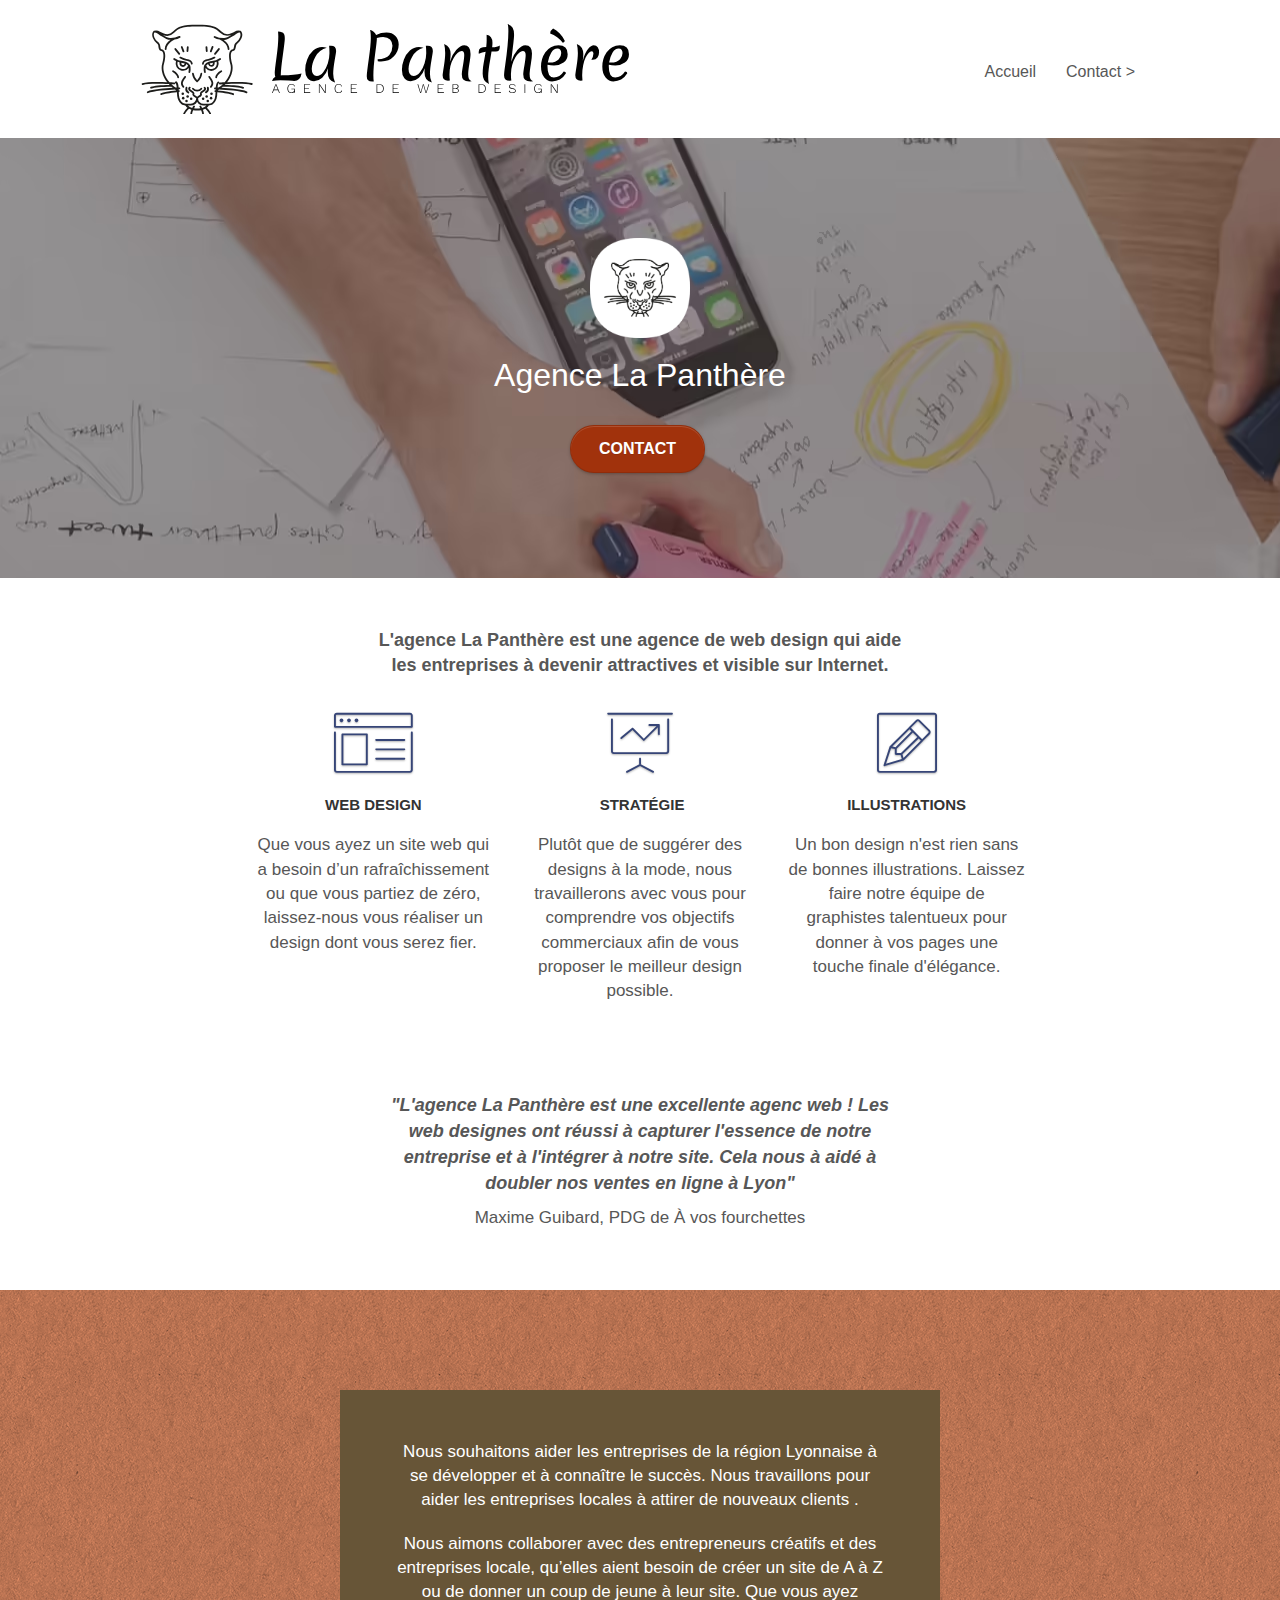
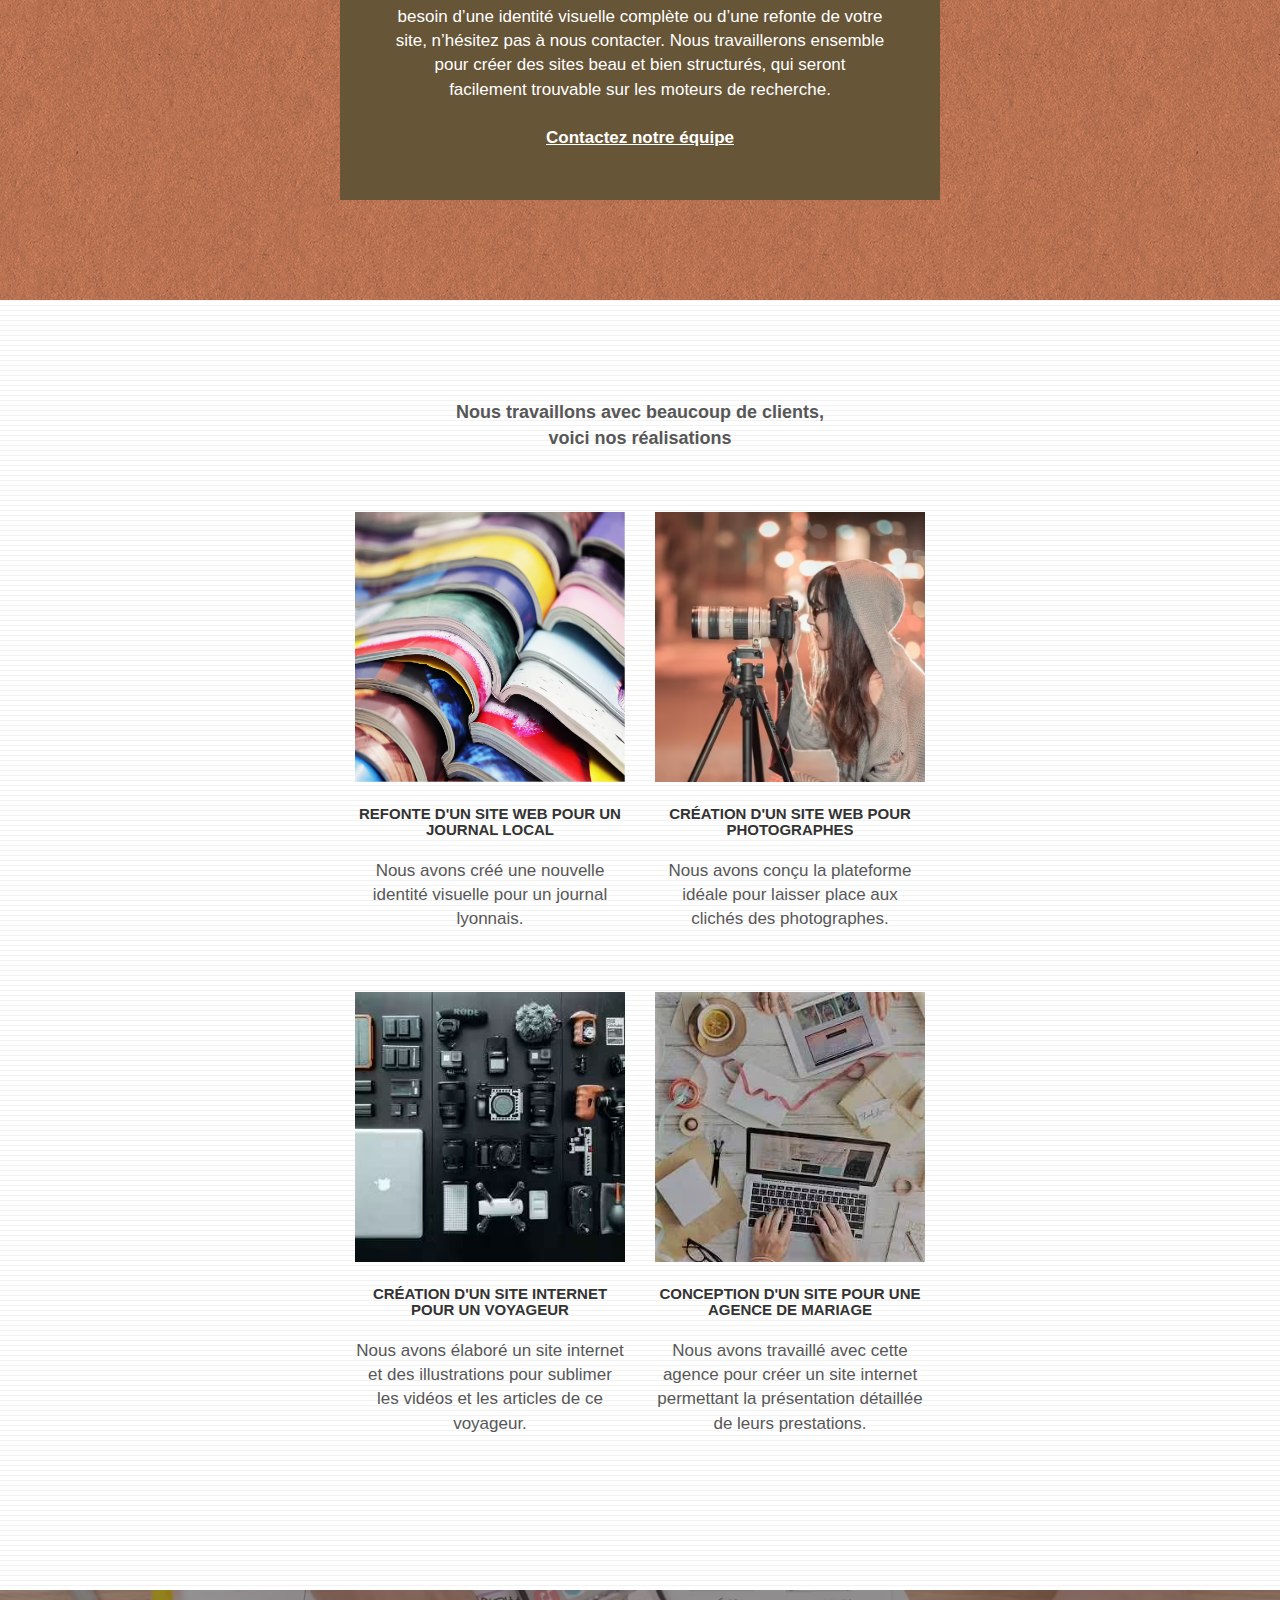
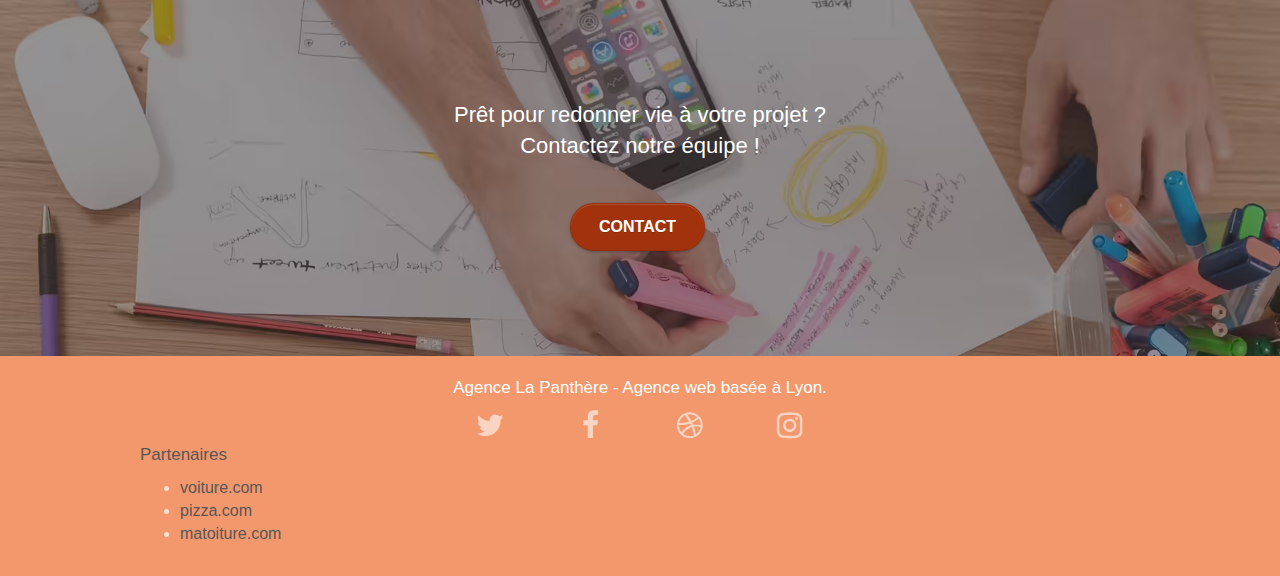
==== commit 5542d00c: "re-changing style.css file path" ====
--- a/index.html
+++ b/index.html
@@ -7,7 +7,7 @@
     <link rel="shortcut icon" type="image/png" href="favicon.jpg">
     
 	<link rel="stylesheet" type="text/css" href="./css/bootstrap.min.css">
-	<link rel="stylesheet" type="text/css" href="./css/style.min.css">
+	<link rel="stylesheet" type="text/css" href="style.min.css">
 	<link rel="stylesheet" type="text/css" href="./css/font-awesome.min.css">
 	<link rel="stylesheet" type="text/css" href="./css/et-line.min.css">
 	
--- a/style.min.css
+++ b/style.min.css
@@ -0,0 +1 @@
+body{margin:0;padding:0;background:#fff;overflow-x:hidden;-webkit-font-smoothing:antialiased;-moz-osx-font-smoothing:grayscale}a,button{transition:all .3s ease-in-out;outline:0!important}a:hover{text-decoration:none;cursor:pointer}#page-loading-blocs-notifaction{position:fixed;top:0;bottom:0;width:100%;z-index:100000;background:#fff url(img/pageload-spinner.gif) no-repeat center center}.citations{font-size:17px}.ct_heavy{font-weight:700;font-size:18px}.ct_ita{font-style:italic}.ct_light{font-weight:500}.bloc{width:100%;clear:both;background:50% 50% no-repeat;padding:0 50px;-webkit-background-size:cover;-moz-background-size:cover;-o-background-size:cover;background-size:cover;position:relative}.bloc .container{padding-left:0;padding-right:0}.bloc-lg{padding:100px 50px}.bloc-md{padding:50px}.bloc-sm{padding:20px 50px}.bg-b-edge,.bg-bl-edge,.bg-br-edge,.bg-center,.bg-l-edge,.bg-r-edge,.bg-repeat,.bg-t-edge,.bg-tl-edge,.bg-tr-edge{-webkit-background-size:auto!important;-moz-background-size:auto!important;-o-background-size:auto!important;background-size:auto!important}.bg-repeat{background:repeat}.bg-t-edge{background:top no-repeat}.bloc-bg-texture::before{content:"";background-size:2px 2px;position:absolute;top:0;bottom:0;left:0;right:0}.texture-paper::before{z-index:-1;background:url(img/texture-paper.png);background-size:280px 280px}.b-parallax{background-attachment:fixed}.d-bloc{color:rgba(255,255,255,.7)}.d-bloc button:hover{color:rgba(255,255,255,.9)}.d-bloc .icon-round,.d-bloc .icon-rounded,.d-bloc .icon-semi-rounded-a,.d-bloc .icon-semi-rounded-b,.d-bloc .icon-square{border-color:rgba(255,255,255,.9)}.d-bloc .divider-h span{border-color:rgba(255,255,255,.2)}.d-bloc .a-btn,.d-bloc .navbar a,.d-bloc .navbar-brand,.d-bloc a .icon-lg,.d-bloc a .icon-md,.d-bloc a .icon-sm,.d-bloc a .icon-xl,.d-bloc h1 a,.d-bloc h2 a,.d-bloc h3 a,.d-bloc h4 a,.d-bloc h5 a,.d-bloc h6 a,.d-bloc p a{color:rgba(255,255,255,.6)}.d-bloc .a-btn:hover,.d-bloc .navbar a:hover,.d-bloc .navbar-brand:hover,.d-bloc a:hover .icon-lg,.d-bloc a:hover .icon-md,.d-bloc a:hover .icon-sm,.d-bloc a:hover .icon-xl,.d-bloc h1 a:hover,.d-bloc h2 a:hover,.d-bloc h3 a:hover,.d-bloc h4 a:hover,.d-bloc h5 a:hover,.d-bloc h6 a:hover,.d-bloc p a:hover{color:rgba(255,255,255,1)}.d-bloc .navbar-toggle .icon-bar{background:rgba(255,255,255,1)}.d-bloc .btn-wire,.d-bloc .btn-wire:hover{color:rgba(255,255,255,1);border-color:rgba(255,255,255,1)}.d-bloc .panel{color:rgba(0,0,0,.5)}.d-bloc .panel button:hover{color:rgba(0,0,0,.7)}.d-bloc .panel icon{border-color:rgba(0,0,0,.7)}.d-bloc .panel .divider-h span{border-color:rgba(0,0,0,.1)}.d-bloc .panel .a-btn{color:rgba(0,0,0,.6)}.d-bloc .panel .a-btn:hover{color:rgba(0,0,0,1)}.d-bloc .panel .btn-wire,.d-bloc .panel .btn-wire:hover{color:rgba(0,0,0,.7);border-color:rgba(0,0,0,.3)}.d-bloc .panel,.l-bloc{color:rgba(0,0,0,.5)}.d-bloc .panel button:hover,.l-bloc button:hover{color:rgba(0,0,0,.7)}.l-bloc .icon-round,.l-bloc .icon-rounded,.l-bloc .icon-semi-rounded-a,.l-bloc .icon-semi-rounded-b,.l-bloc .icon-square{border-color:rgba(0,0,0,.7)}.d-bloc .panel .divider-h span,.l-bloc .divider-h span{border-color:rgba(0,0,0,.1)}.d-bloc .panel .a-btn,.l-bloc .a-btn,.l-bloc .navbar a,.l-bloc .navbar-brand,.l-bloc a .icon-lg,.l-bloc a .icon-md,.l-bloc a .icon-sm,.l-bloc a .icon-xl,.l-bloc h1 a,.l-bloc h2 a,.l-bloc h3 a,.l-bloc h4 a,.l-bloc h5 a,.l-bloc h6 a,.l-bloc p a{color:rgba(0,0,0,.6)}.d-bloc .panel .a-btn:hover,.l-bloc .a-btn:hover,.l-bloc .navbar a:hover,.l-bloc .navbar-brand:hover,.l-bloc a:hover .icon-lg,.l-bloc a:hover .icon-md,.l-bloc a:hover .icon-sm,.l-bloc a:hover .icon-xl,.l-bloc h1 a:hover,.l-bloc h2 a:hover,.l-bloc h3 a:hover,.l-bloc h4 a:hover,.l-bloc h5 a:hover,.l-bloc h6 a:hover,.l-bloc p a:hover{color:rgba(0,0,0,1)}.l-bloc .navbar-toggle .icon-bar{color:rgba(0,0,0,.6)}.d-bloc .panel .btn-wire,.d-bloc .panel .btn-wire:hover,.l-bloc .btn-wire,.l-bloc .btn-wire:hover{color:rgba(0,0,0,.7);border-color:rgba(0,0,0,.3)}.voffset{margin-top:30px}.voffset-lg{margin-top:80px}.row-no-gutters{margin-right:0;margin-left:0}.row.row-no-gutters>[class*=" col-"],.row.row-no-gutters>[class^=col-]{padding-right:0;padding-left:0}#bloc-1-hero h1{font-size:32px}.navbar{margin-bottom:0;z-index:1}.navbar-brand{height:auto;padding:3px 15px;font-size:25px;font-weight:400;font-weight:600;line-height:44px}.navbar-brand img{max-height:200px;height:90px;margin:0 5px 0 0;display:inline}.navbar-brand img[src$=svg]{min-width:100px}.nav-center .navbar-brand img{margin:0}.navbar .nav{padding-top:2px;margin-right:-16px;float:right;z-index:1}.nav>li{float:left;margin-top:4px;font-size:16px}.navbar-nav .open .dropdown-menu>li>a{text-align:inherit}.nav>li a:focus,.nav>li a:hover{background:0 0}.navbar-toggle{margin:10px 10px 0 0;border:0}.navbar-toggle:hover{background:0 0!important}.navbar-toggle .icon-bar{background-color:rgba(0,0,0,.5);width:26px}.nav-invert .navbar .nav{float:left}.nav-invert .navbar-brand,.nav-invert .navbar-header{float:right;position:relative;z-index:2}@media (min-width:768px){.site-navigation{position:absolute;top:50%;right:20px;transform:translate(0,-50%);-webkit-transform:translateY(-50%)}.nav>li .dropdown-menu a,.nav>li .dropdown-menu a:hover{color:#484848}.nav-invert .site-navigation{left:0;right:0}.nav-center{text-align:center}.nav-center .navbar-header{width:100%}.nav-center .nav>li,.nav-center .navbar-brand,.nav-center .navbar-header{float:none;display:inline-block}.nav-center .site-navigation{position:relative;width:100%;right:0;margin-right:0;margin-top:20px}.nav-center.mini-nav .navbar-toggle{float:none;margin:10px auto 0}}.nav>li>.dropdown a{background:0 0!important;display:block;padding:14px 15px}nav .caret{margin:0 5px}.dropdown-menu .dropdown-menu{top:-8px;left:100%}.dropdown-menu .dropmenu-flow-right{top:100%;left:0;margin-left:-1px;border-top-left-radius:0;border-top-right-radius:0}.dropdown-menu .dropdown span{border:4px solid #000;border-top-color:transparent;border-right-color:transparent;border-bottom-color:transparent;margin:6px -5px 0 0!important;float:right}.mg-md{margin-top:10px;margin-bottom:20px}.mg-lg{margin-top:10px;margin-bottom:40px}.btn{margin:0 5px 5px 0}.btn.pull-right{margin:0 0 5px 5px}.btn-d,.btn-d:focus,.btn-d:hover{color:#fff;background:rgba(0,0,0,.3)}button{outline:0!important}.btn-rd{border-radius:40px}.btn-clean{border:1px solid rgba(0,0,0,.08);border-bottom-color:rgba(0,0,0,.1);text-shadow:0 1px 0 rgba(0,0,1,.1);box-shadow:0 1px 3px rgba(0,0,1,.25),inset 0 1px 0 0 rgba(255,255,255,.15)}.icon-md{font-size:30px!important}.icon-lg{font-size:60px!important}.sm-shadow{text-shadow:0 1px 2px rgba(0,0,0,.3)}.panel-sq,.panel-sq .panel-footer,.panel-sq .panel-heading{border-radius:0}.panel-rd{border-radius:30px}.panel-rd .panel-heading{border-radius:29px 29px 0 0}.panel-rd .panel-footer{border-radius:0 0 29px 29px}.form-control{border-color:rgba(0,0,0,.1);box-shadow:none}.scrollToTop{width:40px;height:40px;position:fixed;bottom:20px;right:20px;opacity:1;z-index:500;transition:all .3s ease-in-out}.scrollToTop span{margin-top:6px}.showScrollTop{font-size:14px;opacity:1}a[data-lightbox]{position:relative;display:block;text-align:center}a[data-lightbox]:hover::before{content:"+";font-family:HelveticaNeue-Light,"Helvetica Neue Light","Helvetica Neue",Helvetica,Arial;font-size:32px;width:50px;height:50px;margin-left:-25px;border-radius:50%;background:rgba(0,0,0,.6);color:#fff;font-weight:100;z-index:1;position:absolute;top:50%;transform:translateY(-50%);-webkit-transform:translateY(-50%)}a[data-lightbox]:hover img{opacity:.6;-webkit-animation-fill-mode:none;animation-fill-mode:none}#lightbox-modal{display:flex;align-items:center}#lightbox-modal .modal-dialog{width:90%;max-width:900px;margin:0 auto 0}#lightbox-modal .modal-dialog img{max-height:90vh;margin:0 auto}.lightbox-caption{padding:20px;color:#fff;background:rgba(0,0,0,.5);position:absolute;left:15px;right:15px;bottom:5px}.close-lightbox{color:#fff;font-size:30px;position:absolute;top:20px;right:20px;z-index:20;background:rgba(0,0,0,.5);border:none;line-height:30px;padding:0 9px 5px;opacity:.3}.close-lightbox:hover,.next-lightbox:hover,.prev-lightbox:hover{opacity:1;color:#fff}.next-lightbox,.prev-lightbox{font-size:20px;color:rgba(255,255,255,.9);background:rgba(0,0,0,.5);transition:all .2s ease-in-out;position:absolute;top:45%;z-index:1;opacity:.4}.next-lightbox{padding:6px 8px 1px 13px;right:25px}.prev-lightbox{padding:6px 13px 1px 10px;left:25px}.snapshot-lb .modal-body{padding-bottom:45px}.snapshot-lb .lightbox-caption{padding:0;color:rgba(0,0,0,.5);background:0 0}.btn,a,h1,h2,h3,h4,h5,h6,label,p{font-family:helvetica;font-weight:400;color:#575757!important}.container{max-width:1000px}.hero-bloc-text{font-size:38px}.hero-bloc-text-sub{font-size:36px}.statement-bloc-text{line-height:26px;font-style:italic;font-size:20px;text-align:center;font-weight:lighter;max-width:520px;margin:auto auto auto auto}p{font-size:11px}.tight-width-whitespace{max-width:600px;margin:auto auto auto auto}.h1{font-size:20px;font-family:"Open Sans"}.cta-hero{margin-top:22px;color:#fff!important;text-transform:uppercase;padding:12px 28px 12px 28px;font-size:16px;font-weight:700}.social{max-width:400px;margin:auto auto auto auto}h2{font-size:22px;line-height:1.4em}h3{font-size:15px;text-transform:uppercase;font-weight:700;color:#333!important}.med-width-whitespace{max-width:800px;margin:auto auto auto auto;box-shadow:0 0 0 #000}h1{color:#333!important}h4{color:#333!important}.icons{margin-bottom:14px;margin-top:24px}.white{color:#fff!important}.portfolio-thumb{margin-bottom:24px}.portfolio-row{margin-bottom:44px;margin-top:50px}.avatar{box-shadow:0 4px 9px rgba(0,0,0,.3)}.black-background{background-color:#675537;padding:40px 40px 40px 40px}.bold-link{font-weight:900;text-decoration:underline!important}.bgc-white{background-color:#fff}.bgc-dark-slate-blue{background-color:#364577}.bgc-atomic-tangerine{z-index:0;background-color:#f3976c}.tc-white{color:#fff!important}.btn-atomic-tangerine{background:#a1320c;color:#fff!important}.btn-atomic-tangerine:hover{background:#c27956!important;color:#fff!important}.ltc-white{color:#fff!important}.ltc-white:hover{color:#ccc!important}.ltc-atomic-tangerine{color:#f3976c!important}.ltc-atomic-tangerine:hover{color:#c27956!important}.icon-dark-slate-blue{color:#364577!important;border-color:#364577!important}.bg-dots-bg{background-image:url(img/dots-bg.png)}.bg-lines-h2-bg{background-image:url(img/lines-h2-bg.png)}.bg-banniere{background-image:url(img/agence-la-panthere.avif)}.bg-presentation{background-image:url(img/image-de-presentation.bmp)}@media (max-width:1024px){.bloc{padding-left:20px;padding-right:20px}.bloc-tile-2.full-width-bloc .container,.bloc-tile-3.full-width-bloc .container,.bloc-tile-4.full-width-bloc .container,.bloc.full-width-bloc{padding-left:0;padding-right:0}}@media (max-width:992px) and (min-width:768px){.navbar .nav{max-width:80%}.nav-center.navbar .nav{max-width:100%}}@media only screen and (min-device-width:768px) and (max-device-width:1024px) and (orientation:landscape){.b-parallax{background-attachment:scroll}}@media only screen and (min-device-width:1024px) and (max-device-width:1366px) and (-webkit-min-device-pixel-ratio:1.5){.b-parallax{background-attachment:scroll}}@media (max-width:991px){.container{width:100%}.b-parallax{background-attachment:scroll}#hero-bloc,.page-container{overflow-x:hidden;position:relative}.bloc{padding-left:constant(safe-area-inset-left);padding-right:constant(safe-area-inset-right)}.bloc-group,.bloc-group .bloc{display:block;width:100%}.bloc-fill-screen .fill-bloc-bottom-edge,.bloc-fill-screen .fill-bloc-top-edge{padding:0 20px;padding-left:constant(safe-area-inset-left);padding-right:constant(safe-area-inset-right)}}@media (max-width:767px){.page-container{overflow-x:hidden;position:relative}#disqus_thread,h1,h2,h3,h4,h5,h6,p{padding-left:10px!important;padding-right:10px!important}.b-parallax{background-attachment:scroll}.navbar .nav{padding-top:0;border-top:1px solid rgba(0,0,0,.2);float:none!important}.navbar.row{margin-left:0;margin-right:0}.site-navigation{position:inherit;transform:none;-webkit-transform:none;-ms-transform:none}.nav>li{margin-top:0;border-bottom:1px solid rgba(0,0,0,.1);background:rgba(0,0,0,.05);text-align:left;padding-left:15px;width:100%}.nav>li:hover{background:rgba(0,0,0,.08)}.dropdown .dropdown a .caret{float:none;margin:5px 0 0 10px!important;border:4px solid #000;border-bottom-color:transparent;border-right-color:transparent;border-left-color:transparent}#hero-bloc .navbar .nav{background:rgba(0,0,0,.8)}#hero-bloc .navbar .nav a{color:rgba(255,255,255,.6)}.hero{padding:50px 0}.hero-nav{left:-1px;right:-1px}.navbar-collapse{padding:0;overflow-x:hidden;-webkit-box-shadow:none;box-shadow:none}.navbar-brand img{max-height:40px;width:auto}.nav-invert .navbar-header{float:none;width:100%}.nav-invert .navbar-toggle{float:left;margin-left:10px}.bloc{padding-left:0;padding-right:0}.bloc-lg,.bloc-xl,.bloc-xxl{padding:40px 0}.bloc-md,.bloc-sm{padding-left:0;padding-right:0}.bloc-fill-screen .fill-bloc-bottom-edge,.bloc-fill-screen .fill-bloc-top-edge,.bloc-tile-2 .container,.bloc-tile-3 .container,.bloc-tile-4 .container{padding-left:0;padding-right:0}.a-block{padding:0 10px}.btn-dwn{display:none}.voffset{margin-top:5px}.voffset-md{margin-top:20px}.voffset-lg{margin-top:30px}form{padding:5px}.close-lightbox{display:inline-block}.blocsapp-device-iphone5{background-size:216px 425px;padding-top:60px;width:216px;height:425px}.blocsapp-device-iphone5 img{width:180px;height:320px}}@media (max-width:400px){.bloc{padding-left:0;padding-right:0}}@media (max-width:767px){.bloc-mob-center-text{text-align:center}}
